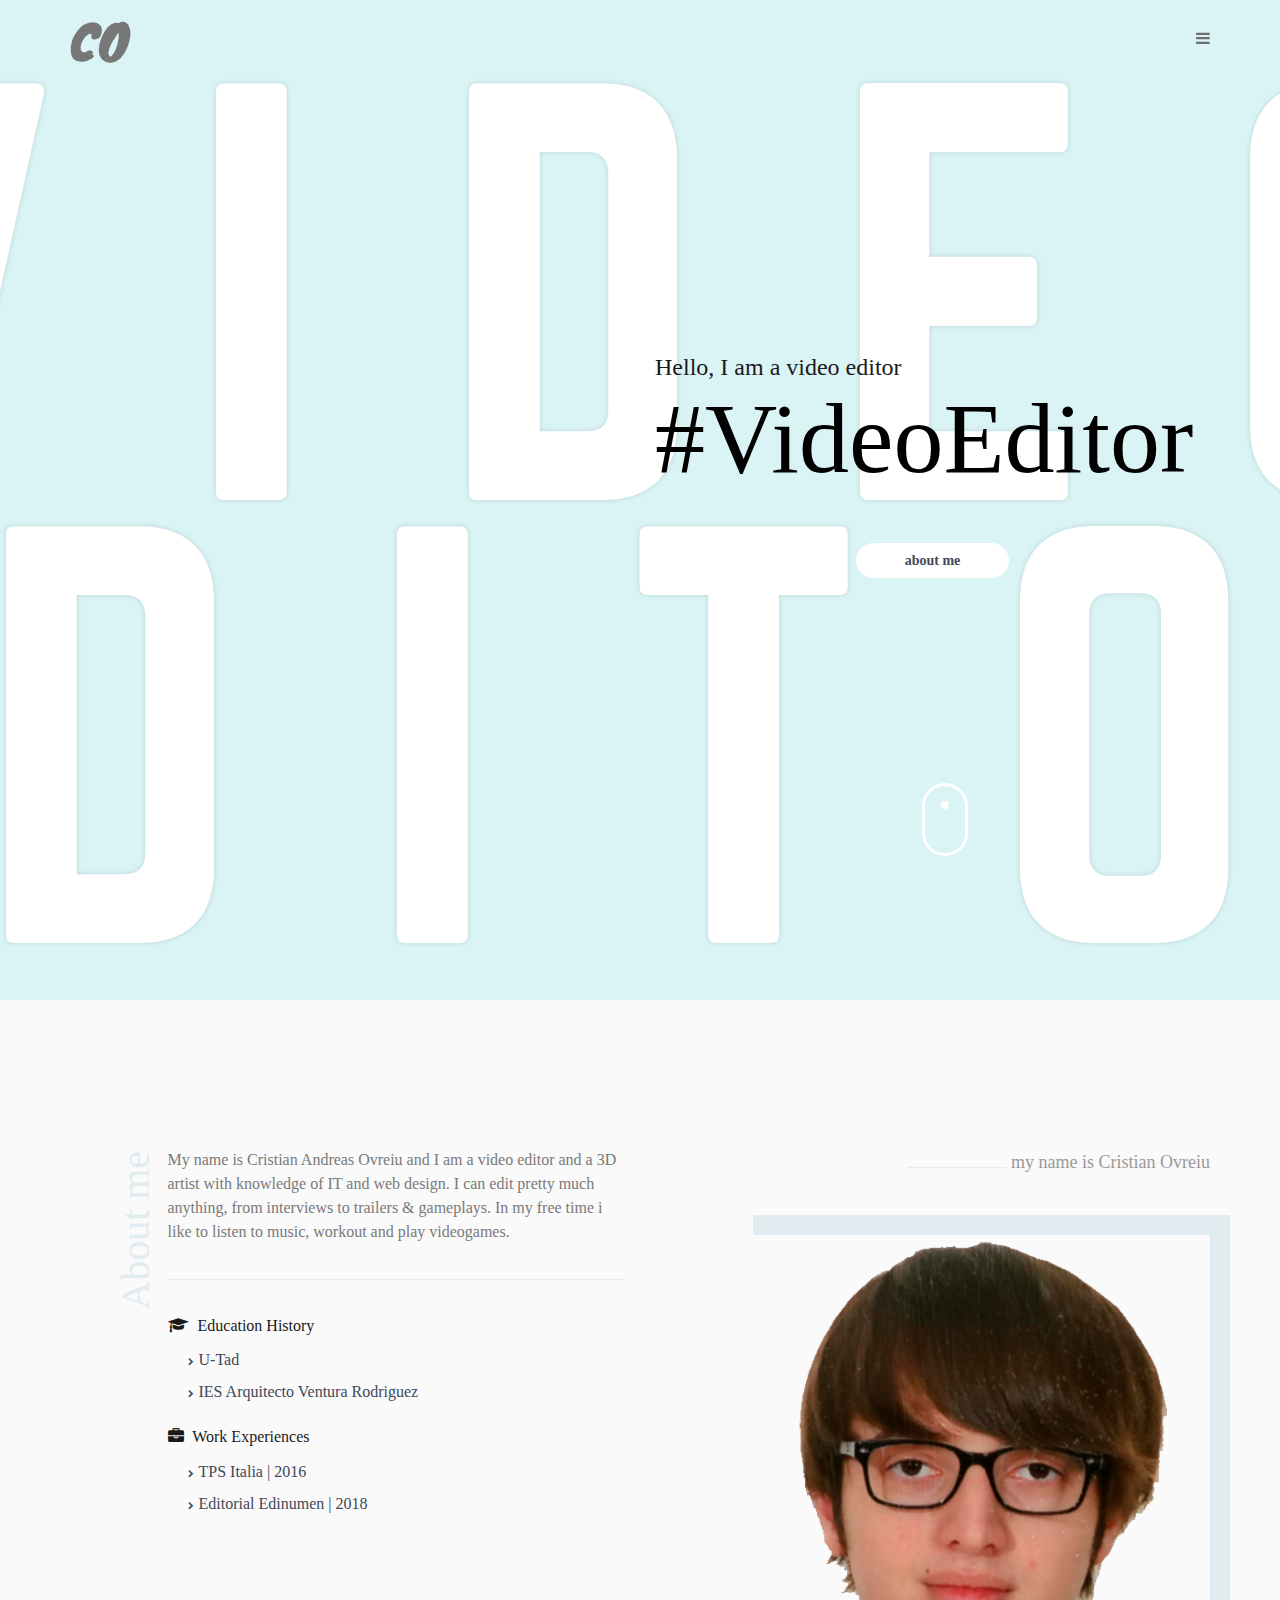
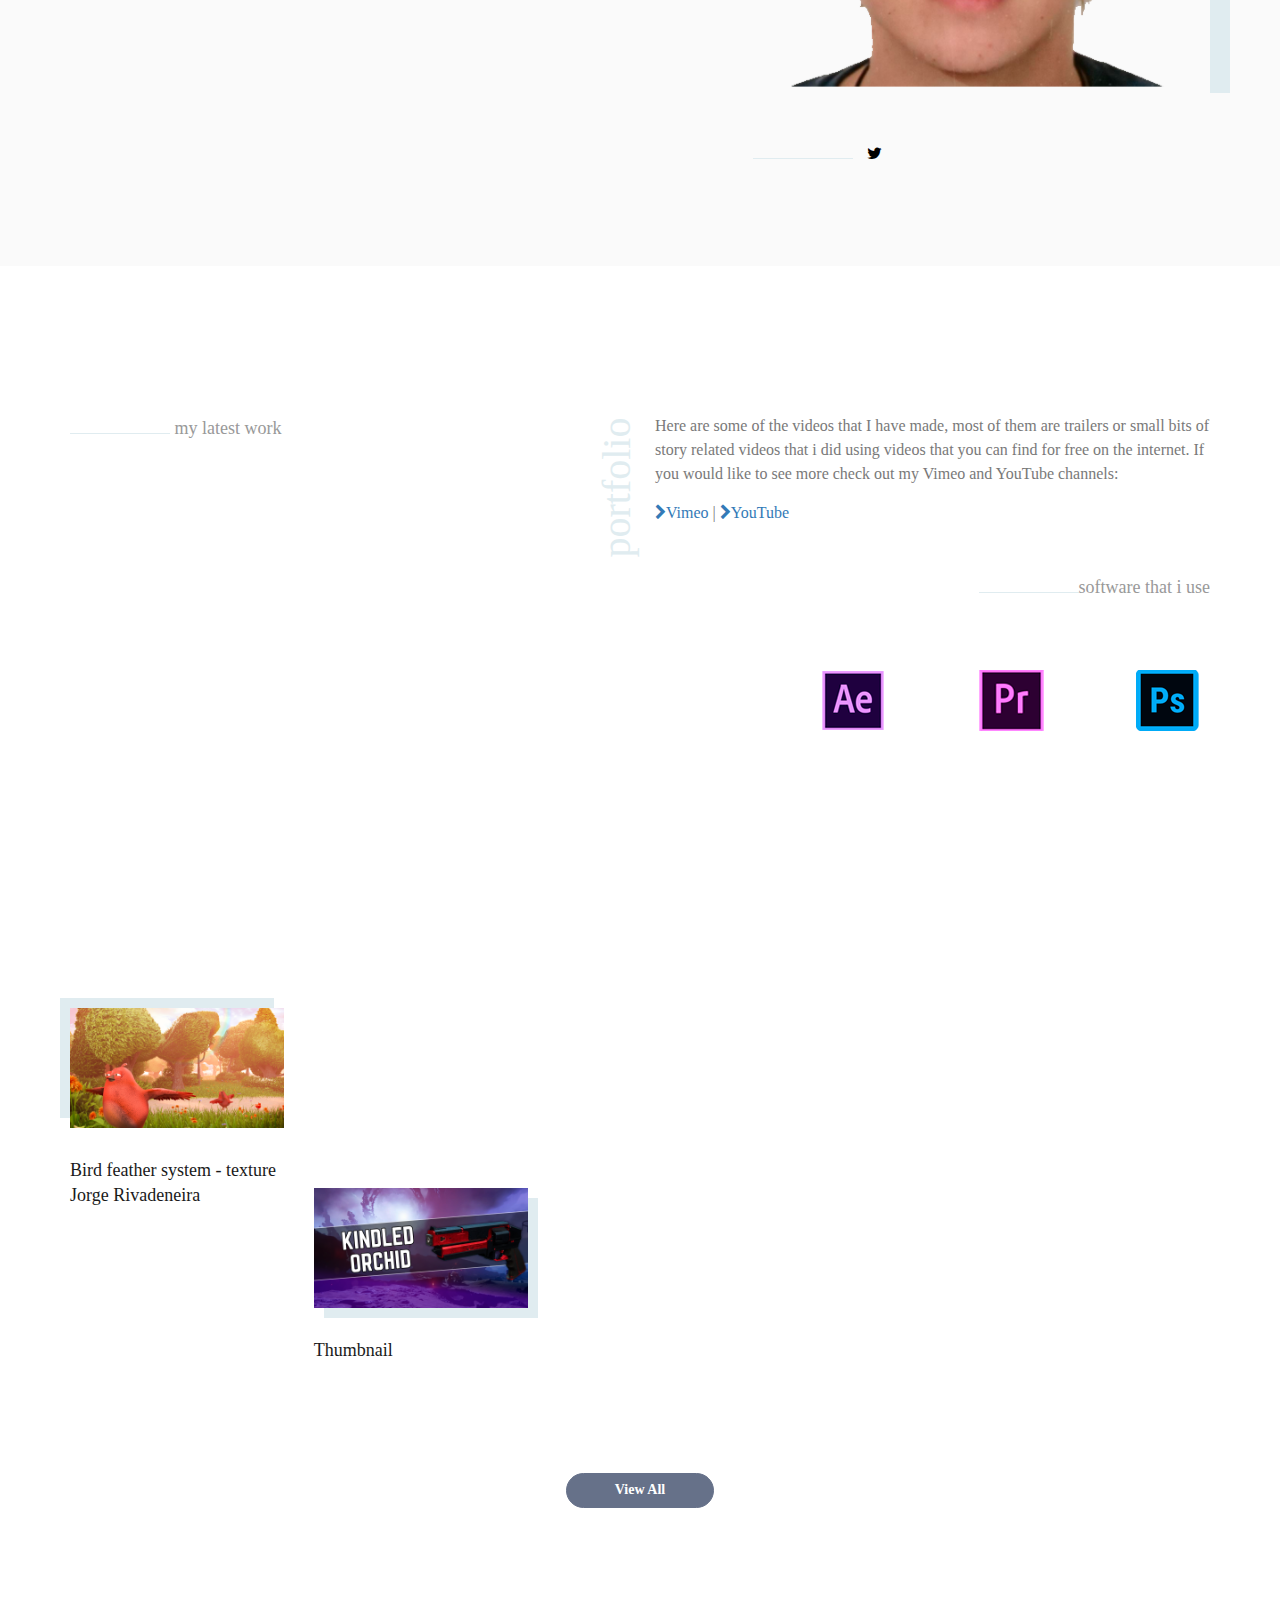
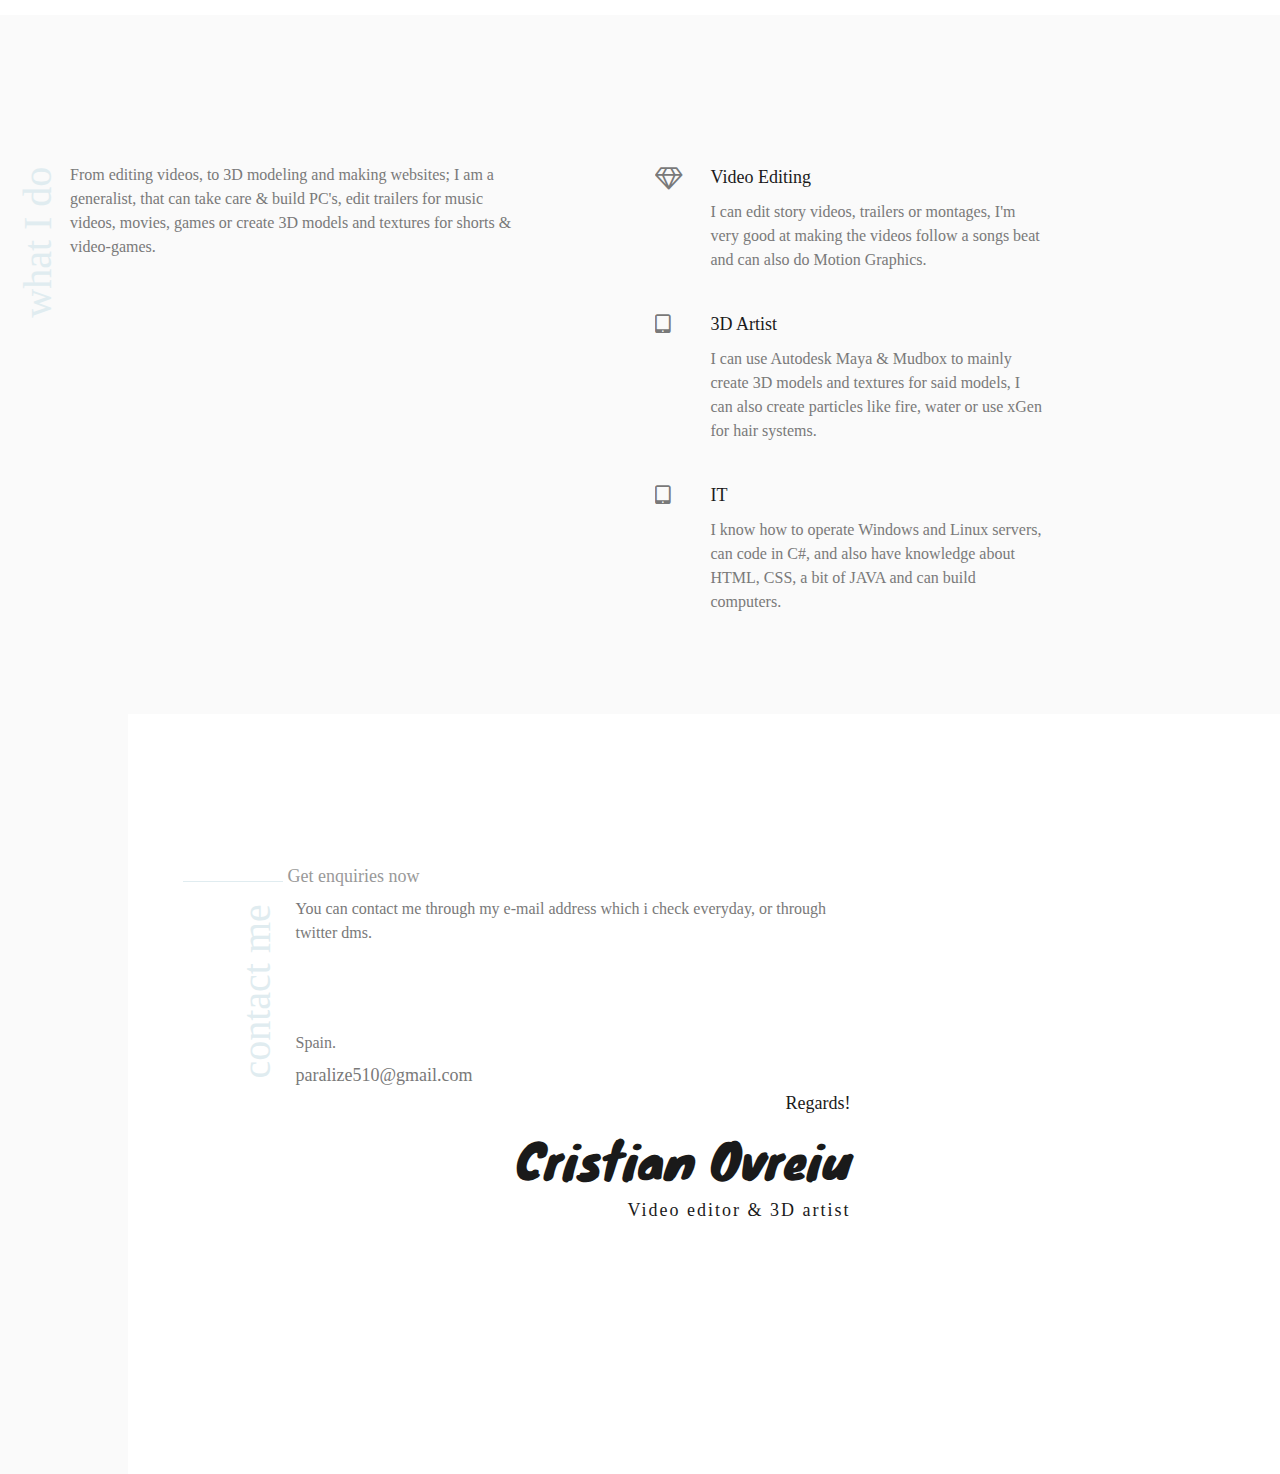
==== index.html @ 675b6b14 "Add files via upload" ====
<!doctype html>
<!--[if lt IE 7]>      <html class="no-js lt-ie9 lt-ie8 lt-ie7" lang=""> <![endif]-->
<!--[if IE 7]>         <html class="no-js lt-ie9 lt-ie8" lang=""> <![endif]-->
<!--[if IE 8]>         <html class="no-js lt-ie9" lang=""> <![endif]-->
<!--[if gt IE 8]><!--> <html class="no-js" lang="en"> <!--<![endif]-->
    <head>
        <meta charset="utf-8">
        <title>Cristian Ovreiu</title>
        <meta name="description" content="">
        <meta name="viewport" content="width=device-width, initial-scale=1">
        <link rel="icon" type="image/png" href="favicon.ico">

        <!--Google Font link-->
        <link href="https://fonts.googleapis.com/css?family=Knewave" rel="stylesheet">
        <!--font-family: 'Knewave', cursive;-->


        <link rel="stylesheet" href="assets/css/animate.css">
        <link rel="stylesheet" href="assets/css/iconfont.css">
        <link rel="stylesheet" href="assets/css/font-awesome.min.css">
        <link rel="stylesheet" href="assets/css/bootstrap.css">
        <link rel="stylesheet" href="assets/css/magnific-popup.css">
        <link rel="stylesheet" href="assets/css/bootsnav.css">

        <!-- xsslider slider css -->


        <!--<link rel="stylesheet" href="assets/css/xsslider.css">-->




        <!--For Plugins external css-->
        <!--<link rel="stylesheet" href="assets/css/plugins.css" />-->

        <!--Theme custom css -->
        <link rel="stylesheet" href="assets/css/style.css">
        <!--<link rel="stylesheet" href="assets/css/colors/maron.css">-->

        <!--Theme Responsive css-->
        <link rel="stylesheet" href="assets/css/responsive.css" />

        <script src="assets/js/vendor/modernizr-2.8.3-respond-1.4.2.min.js"></script>
    </head>

    <body data-spy="scroll" data-target=".navbar-collapse">


        <!-- Preloader -->
        <div id="loading">
            <div id="loading-center">
                <div id="loading-center-absolute">
                    <div class="object" id="object_one"></div>
                    <div class="object" id="object_two"></div>
                    <div class="object" id="object_three"></div>
                    <div class="object" id="object_four"></div>
                </div>
            </div>
        </div><!--End off Preloader -->


        <div class="culmn">
            <!--Home page style-->


            <nav class="navbar navbar-default bootsnav navbar-fixed black no-background">
                <div class="container">  

                    <div class="attr-nav">
                        <ul>
                            <li class="side-menu"><a href="#"><i class="fa fa-bars"></i></a></li>
                        </ul>
                    </div>  


                    <!-- Start Header Navigation -->
                    <div class="navbar-header">

                        <a class="navbar-brand" href="#">
                            CO
                        </a>

                    </div>
                    <!-- End Header Navigation -->
                </div>   


                <!-- Start Side Menu -->
                <div class="side">
                    <a href="#" class="close-side"><i class="fa fa-times"></i></a>
                    <div class="widget">
                        <h6 class="title">Cristian Ovreiu Portfolio</h6>
                        <ul class="link main-nav">
                            <li><a href="#home">Home</a></li>
                            <li><a href="#about">About</a></li>
                            <li><a href="#portfolio">Portfolio</a></li>
                            <li><a href="#choose">Choose</a></li>
                            <li><a href="#contact">Contact</a></li>
                        </ul>
                    </div>
                    
                </div>
                <!-- End Side Menu -->
            </nav>


            <!--Home Sections-->
            <section id="home" class="home">
                <div class="container">
                    <div class="row">
                        <div class="main_home">
                            <div class="col-sm-6">
                                <div class="home-shadow text-right">
                                    <img src="assets/images/shadow-img.png" alt="" />
                                </div>
                            </div>
                            <div class="col-sm-6">
                                <div class="home_text text-left">
                                    <h4>Hello, I am a video editor</h4>
                                    <h1 class="text-black">#VideoEditor</h1>
                                </div>

                                <div class="home_btns m-top-40 text-center">
                                    <a href="#about" class="btn btn-primary m-top-20">about me</a>
                                </div>

                                <a class="mouse-scroll" href="#about"> 
                                    <span class="mouse">
                                        <span class="mouse-movement"></span>
                                    </span>
                                    <span class="mouse-message fadeIn">scroll</span> 
                                </a>
                            </div>
                        </div>




                    </div><!--End off row-->
                </div><!--End off container -->
            </section> <!--End off Home Sections-->



            <!--About Section--> 
            <section id="about" class="about bg-light roomy-150">
                <div class="container">
                    <div class="row">
                        <div class="main_about">
                            <div class="col-md-5 col-md-offset-1">
                                <div class="about_content">
                                    <div class="head_right">
                                        <h2>About me</h2>
                                    </div>
                                    <div class="about_content_text">
                                        <p>My name is Cristian Andreas Ovreiu and I am a video editor and a 3D artist with  
                                            knowledge of IT and web design. I can edit pretty much anything, from interviews to trailers & gameplays.  
                                            In my free time i like to listen to music, workout and play videogames.</p>

                                        <div class="divider1 m-top-10"></div>

                                        <div class="about_content_item m-top-30">
                                            <h6><i class="fa fa-graduation-cap"></i> Education History</h6>
                                            <ul>
                                                <li><a href="https://www.u-tad.com/"><i class="fa fa-chevron-right"></i>U-Tad</a></li>
                                            </ul>
											<ul>
                                                <li><a href="http://www.iesarquitectoventurarodriguez.es/"><i class="fa fa-chevron-right"></i>IES Arquitecto Ventura Rodriguez</a></li>
                                            </ul>
                                        </div>
                                        <div class="about_content_item m-top-20">
                                            <h6><i class="fa fa-briefcase"></i> Work Experiences</h6>
                                            <ul>
                                                <li><a href="http://tpsitalia.it/"><i class="fa fa-chevron-right"></i>TPS Italia | 2016</a></li>
                                                <li><a href="https://edinumen.es/"><i class="fa fa-chevron-right"></i>Editorial Edinumen | 2018</a></li>
                                                
                                            </ul>
                                        </div>
                                    </div>
                                </div>
                            </div><!-- End off col-md-6 -->

                            <div class="col-md-5 col-md-offset-1 sm-m-top-50">
                                <div class="head_title text-right">
                                    <h5><span class="divider"></span> my name is Cristian Ovreiu</h5>
                                </div>
                                <div class="about_left_item m-top-50">
                                    <img src="assets/images/500.png" alt="" />
                                </div>

                                <div class="about_socail m-top-50">
                                    <ul class="list-inline">
                                        <li><span class="divider"></span></li>
                                        
                                        <li><a href="https://twitter.com/andreas13811"><i class="fa fa-twitter"></i></a></li>
                                       
                                        
                                    </ul>
                                </div>
                            </div><!-- End off col-md-6 -->

                        </div><!-- End off Main About -->

                    </div><!-- End off row -->
                </div><!-- End off container -->
            </section><!-- End off About us Section -->



            <!--Portfolio Section-->
            <section id="portfolio" class="portfolio bg-white roomy-150">
                <div class="container">
                    <div class="row">
                        <div class="main_portfolio">
                            <div class="col-md-5">
                                <div class="portfolio_item">
                                    <div class="head_title">
                                        <h5><span class="divider"></span> my latest work</h5>
                                    </div>
                                    <div class="row m-top-60">
                                        <div class="col-sm-6">
                                            <div class="portf_item_text photography">
                                                <iframe src="https://player.vimeo.com/video/366757681" width="310" height="310" frameborder="0" webkitallowfullscreen mozallowfullscreen allowfullscreen></iframe>
                                            </div>
                                        </div>
                                        <div class="col-sm-6">
                                            <div class="portf_item_text branding xs-m-top-40;">
                                                <iframe src="https://player.vimeo.com/video/350647977" width="310" height="310" frameborder="0" webkitallowfullscreen mozallowfullscreen allowfullscreen></iframe>
                                            </div>
                                        </div>
										
										<div class="col-sm-6">
                                            <div class="portf_item_text photography">
                                                <a href="assets/images/bird.png" class="popup-img"><img src="assets/images/bird.png" alt="" /></a>
                                                <h5 class="m-top-30">Bird feather system - texture Jorge Rivadeneira</h5>
                                            </div>
                                        </div>
										<div class="col-sm-6">
                                            <div class="portf_item_text branding xs-m-top-40">
                                                <a href="assets/images/clouds.png" class="popup-img"><img src="assets/images/clouds.png" alt="" /></a>
                                                <h5 class="m-top-30">Thumbnail</h5>
                                            </div>
                                        </div>
									
                                    </div> 
                                </div>
                            </div><!-- End off col-md-6  -->

                            <div class="col-md-6 col-md-offset-1 sm-m-top-50">
                                <div class="portfolio_content">
                                    <div class="head_right">
                                        <h2>portfolio</h2>
                                    </div>

                                    <div class="portfolio_content_text">
                                        <p>Here are some of the videos that I have made, most of them are trailers or small bits of story related
                                            videos that i did using videos that you can find for free on the internet. 
                                            If you would like to see more check out my Vimeo and YouTube channels:</p>
                                        <p><a href="https://vimeo.com/user84064196"><i class="fa fa-chevron-right"></i>Vimeo</a> | <a href="https://www.youtube.com/user/Kaspdeath"><i class="fa fa-chevron-right"></i>YouTube</a></p>
                                    </div>
                                </div>

                                <div class="may_client m-top-50">
                                    <div class="head_title text-right">
                                        <h5><span class="divider"></span>software that i use</h5>
                                    </div>
                                    <div class="client_brand m-top-60 text-right">
                                        <ul class="list-inline">
                                            <li><img src="assets/images/clogo1.png" alt="" /></li>
                                            <li><img src="assets/images/clogo2.png" alt="" /></li>
                                            <li><img src="assets/images/clogo3.png" alt="" /></li>
                                        </ul>
                                    </div>
                                </div>
                            </div><!-- End off col-md-6  -->

                            <div class="portfolio_btn text-center fix m-top-100 ">
                                <a href="https://vimeo.com/user84064196" class="btn btn-primary" >View All</a>
                            </div>
                        </div>
                    </div><!-- End off row -->
                </div><!-- End off container -->
            </section><!-- End off portfolio Section -->



            <!--Choose Section-->
            <section id="choose" class="choose bg-light roomy-150">
                <div class="container">
                    <div class="row">
                        <div class="main_choose">
                            <div class="col-md-5">
                                <div class="choose_item">
                                    <div class="head_right">
                                        <h2>what I do</h2>
                                    </div>
                                    <div class="choose_item_text">
                                        <p>From editing videos, to 3D modeling and making websites; I am a generalist, that can take care & build PC's,  
                                             edit trailers for music videos, movies, games or create 3D models and textures for shorts & video-games. 
                                            </p>
                                        <p></p>
                                    </div>
                                    
                                </div>
                            </div> <!-- End off col-md-6 -->

                            <div class="col-md-6 col-md-offset-1 sm-m-top-50">
                                <div class="choose_list fix">
                                    <div class="choose_list_item fix">
                                        <div class="choose_icon">
                                            <i class="fa fa-diamond"></i>
                                        </div>
                                        <div class="list_item_text">
                                            <h5>Video Editing</h5>
                                            <p>I can edit story videos, trailers or montages, 
                                                I'm very good at making the videos follow a songs beat and can also do Motion Graphics. </p>
                                        </div>
                                    </div>
                                    <div class="choose_list_item fix m-top-40">
                                        <div class="choose_icon">
                                            <i class="fa fa-tablet"></i>
                                        </div>
                                        <div class="list_item_text">
                                            <h5>3D Artist</h5>
                                            <p>I can use Autodesk Maya & Mudbox to mainly create 3D models and textures for said models, 
                                                I can also create particles like fire, water or use xGen for hair systems. </p>
                                        </div>
                                    </div>
                                    <div class="choose_list_item fix m-top-40">
                                        <div class="choose_icon">
                                            <i class="fa fa-tablet"></i>
                                        </div>
                                        <div class="list_item_text">
                                            <h5>IT</h5>
                                            <p>I know how to operate Windows and Linux servers, can code in C#, 
                                                 and also have knowledge about HTML, CSS, a bit of JAVA and can build computers.</p>
                                        </div>
                                    </div>
                                    
                                </div>
                            </div>
                        </div>
                    </div> <!-- End off row -->
                </div> <!-- End off container -->
            </section> <!-- End off Choose Section-->



            <!--Contact Section-->
            <section id="contact" class="contact bg-white roomy-160">
                <div class="container">
                    <div class="row">
                        <div class="main_contact">
                            <div class="head_title">
                                <h5><span class="divider"></span> Get enquiries now</h5>
                            </div>
                           
                            <div class="col-md-6 col-md-offset-1 sm-m-top-50">
                                <div class="contact_content">
                                    <div class="head_right">
                                        <h2>contact me</h2>
                                    </div>

                                    <div class="contact_content_text">
                                        <p>You can contact me through my e-mail address which i check everyday,
                                            or through twitter dms.</p>

                                        <ul class="m-top-50">
                                            <li><br />
                                                Spain.</li>
                                            <li class="phone"></li>
                                            <li class="info">paralize510@gmail.com</li>
                                        </ul>

                                        <div class="author_text text-right">
                                            <h5>Regards!</h5>
                                            <h1>Cristian Ovreiu</h1>
                                            <h6>Video editor & 3D artist</h6>
                                        </div>
                                        <div class="copyright text-right m-top-80">
                                            <p class="wow fadeInRight">Made by <a href="">Cristian Ovreiu</a>2019. All Rights Reserved</p>
                                        </div>
                                    </div>
                                </div>
                            </div>
                        </div>
                    </div>
                </div>
            </section>





        </div>

        <!-- JS includes -->

        <script src="assets/js/vendor/jquery-1.11.2.min.js"></script>
        <script src="assets/js/vendor/bootstrap.min.js"></script>

        <script src="assets/js/jquery.magnific-popup.js"></script>
        <script src="assets/js/jquery.easing.1.3.js"></script>
        <script src="assets/js/bootsnav.js"></script>



        <script src="assets/js/plugins.js"></script>
        <script src="assets/js/main.js"></script>

    </body>
</html>
---- assets/css/iconfont.css ----
/*********************************************************************

*  Icon pack: bootstrapThemesCo-icon
*  This Icon pack created by: http://bootstrapthemes.co
*
*  Please keep this disclaimer with my code if you use it. Thanks. :-)
*  Got feedback or questions, ask here:
*  https://github.com/bootstrapthemesco/bootstrapthemes.co/issues

*********************************************************************/

@font-face {
    font-family: 'bootstrapThemesCo-icon';
    src:    url('../fonts/bootstrapThemesCo-icon.eot?dcpptv');
    src:    url('../fonts/bootstrapThemesCo-icon.eot?dcpptv#iefix') format('embedded-opentype'),
        url('../fonts/bootstrapThemesCo-icon.ttf?dcpptv') format('truetype'),
        url('../fonts/bootstrapThemesCo-icon.woff?dcpptv') format('woff'),
        url('../fonts/bootstrapThemesCo-icon.svg?dcpptv#bootstrapThemesCo-icon') format('svg');
    font-weight: normal;
    font-style: normal;
}

.icon {
    /* use !important to prevent issues with browser extensions that change fonts */
    font-family: 'bootstrapThemesCo-icon' !important;
    speak: none;
    font-style: normal;
    font-weight: normal;
    font-variant: normal;
    text-transform: none;
    line-height: 1;

    /* Better Font Rendering =========== */
    -webkit-font-smoothing: antialiased;
    -moz-osx-font-smoothing: grayscale;
}

.icon-agenda:before {
    content: "\eaca";
}
.icon-art:before {
    content: "\eacb";
}
.icon-picture2:before {
    content: "\e827";
}
.icon-bag:before {
    content: "\eacc";
}
.icon-eccommerce:before {
    content: "\eacf";
}
.icon-clock3:before {
    content: "\ead0";
}
.icon-clothes:before {
    content: "\ead1";
}
.icon-commerce-1:before {
    content: "\ead2";
}
.icon-commerce2:before {
    content: "\ead3";
}
.icon-computer2:before {
    content: "\ead4";
}
.icon-crown:before {
    content: "\ead5";
}
.icon-cup:before {
    content: "\ead6";
}
.icon-resturent:before {
    content: "\ead7";
}
.icon-birthday:before {
    content: "\ead8";
}
.icon-drinks:before {
    content: "\ead9";
}
.icon-drinks1:before {
    content: "\eada";
}
.icon-cup1:before {
    content: "\eadb";
}
.icon-pizza1:before {
    content: "\eadc";
}
.icon-bear1:before {
    content: "\eadd";
}
.icon-burger:before {
    content: "\eade";
}
.icon-food-9:before {
    content: "\eadf";
}
.icon-food-10:before {
    content: "\eae0";
}
.icon-food-11:before {
    content: "\eae1";
}
.icon-food-12:before {
    content: "\eae2";
}
.icon-food:before {
    content: "\eae3";
}
.icon-home2:before {
    content: "\eae4";
}
.icon-justice:before {
    content: "\eae5";
}
.icon-light-1:before {
    content: "\eae6";
}
.icon-light:before {
    content: "\eae7";
}
.icon-medical-12:before {
    content: "\eae8";
}
.icon-medical-22:before {
    content: "\eae9";
}
.icon-medical2:before {
    content: "\eaea";
}
.icon-money2:before {
    content: "\eaeb";
}
.icon-mountain:before {
    content: "\eaec";
}
.icon-multimedia-12:before {
    content: "\eaed";
}
.icon-multimedia2:before {
    content: "\eaee";
}
.icon-music-1:before {
    content: "\eaef";
}
.icon-music-2:before {
    content: "\eaf0";
}
.icon-music:before {
    content: "\eaf1";
}
.icon-party-1:before {
    content: "\eaf2";
}
.icon-party:before {
    content: "\eaf3";
}
.icon-people-14:before {
    content: "\eaf4";
}
.icon-people-22:before {
    content: "\eaf5";
}
.icon-people-32:before {
    content: "\eaf6";
}
.icon-people-42:before {
    content: "\eaf7";
}
.icon-people:before {
    content: "\eaf8";
}
.icon-planet:before {
    content: "\eaf9";
}
.icon-present:before {
    content: "\eafa";
}
.icon-restaurant-1:before {
    content: "\eafb";
}
.icon-restaurant2:before {
    content: "\eafc";
}
.icon-science-1:before {
    content: "\eafd";
}
.icon-science:before {
    content: "\eafe";
}
.icon-shapes:before {
    content: "\eaff";
}
.icon-size:before {
    content: "\eb00";
}
.icon-technology-12:before {
    content: "\eb02";
}
.icon-technology-22:before {
    content: "\eb03";
}
.icon-technology:before {
    content: "\eb04";
}
.icon-tool-12:before {
    content: "\eb05";
}
.icon-tool-22:before {
    content: "\eb06";
}
.icon-tool-32:before {
    content: "\eb07";
}
.icon-tool:before {
    content: "\eb08";
}
.icon-typography:before {
    content: "\eb09";
}
.icon-vintage-1:before {
    content: "\eb0a";
}
.icon-vintage-2:before {
    content: "\eb0b";
}
.icon-vintage2:before {
    content: "\eb0c";
}
.icon-wrench:before {
    content: "\eb0d";
}
.icon-bank31:before {
    content: "\e902";
}
.icon-bank45:before {
    content: "\e903";
}
.icon-bank53:before {
    content: "\e904";
}
.icon-bank110:before {
    content: "\e905";
}
.icon-bank111:before {
    content: "\e906";
}
.icon-cards3:before {
    content: "\e907";
}
.icon-bank48:before {
    content: "\e908";
}
.icon-money-6:before {
    content: "\e909";
}
.icon-id19:before {
    content: "\e90a";
}
.icon-cellphone:before {
    content: "\e90b";
}
.icon-money-7:before {
    content: "\e90c";
}
.icon-id-card42:before {
    content: "\e90d";
}
.icon-business-20:before {
    content: "\e90e";
}
.icon-business-17:before {
    content: "\e90f";
}
.icon-money385:before {
    content: "\e910";
}
.icon-debit-card15:before {
    content: "\e911";
}
.icon-credit-card31:before {
    content: "\e912";
}
.icon-business-18:before {
    content: "\e913";
}
.icon-payment-method9:before {
    content: "\e914";
}
.icon-money383:before {
    content: "\e9a3";
}
.icon-cash3:before {
    content: "\e915";
}
.icon-currency43:before {
    content: "\e916";
}
.icon-money-14:before {
    content: "\e917";
}
.icon-money-1:before {
    content: "\e91a";
}
.icon-money389:before {
    content: "\e9a5";
}
.icon-currency31:before {
    content: "\e967";
}
.icon-currency33:before {
    content: "\e968";
}
.icon-dollar-symbol10:before {
    content: "\e972";
}
.icon-business-210:before {
    content: "\eace";
}
.icon-dollar-symbol17:before {
    content: "\e973";
}
.icon-archives:before {
    content: "\e91b";
}
.icon-light-bulb53:before {
    content: "\e991";
}
.icon-money:before {
    content: "\ea64";
}
.icon-paper:before {
    content: "\e91c";
}
.icon-id-card9:before {
    content: "\e91d";
}
.icon-business-5:before {
    content: "\e91e";
}
.icon-business-22:before {
    content: "\e91f";
}
.icon-license:before {
    content: "\e822";
}
.icon-beach:before {
    content: "\e920";
}
.icon-baggage29:before {
    content: "\e921";
}
.icon-bag73:before {
    content: "\e922";
}
.icon-bank24:before {
    content: "\e923";
}
.icon-bank106:before {
    content: "\e925";
}
.icon-business-110:before {
    content: "\eacd";
}
.icon-graphs4:before {
    content: "\e926";
}
.icon-graphic78:before {
    content: "\e929";
}
.icon-line-graphic9:before {
    content: "\e92a";
}
.icon-business-30:before {
    content: "\e92b";
}
.icon-graphic:before {
    content: "\e92c";
}
.icon-business-9:before {
    content: "\e92e";
}
.icon-business-26:before {
    content: "\e931";
}
.icon-stats47:before {
    content: "\e933";
}
.icon-stats42:before {
    content: "\e934";
}
.icon-data56:before {
    content: "\e935";
}
.icon-line-graphic8:before {
    content: "\e936";
}
.icon-business72:before {
    content: "\e937";
}
.icon-monitor:before {
    content: "\e938";
}
.icon-arrow-1:before {
    content: "\e939";
}
.icon-computer:before {
    content: "\e93a";
}
.icon-business-8:before {
    content: "\e93b";
}
.icon-basket36:before {
    content: "\e93f";
}
.icon-bill10:before {
    content: "\e940";
}
.icon-bill13:before {
    content: "\e941";
}
.icon-briefcase30:before {
    content: "\e942";
}
.icon-building112:before {
    content: "\e94a";
}
.icon-building134:before {
    content: "\e94b";
}
.icon-building143:before {
    content: "\e94c";
}
.icon-business15:before {
    content: "\e94d";
}
.icon-business70:before {
    content: "\e94e";
}
.icon-businessman30:before {
    content: "\e94f";
}
.icon-businessman285:before {
    content: "\e950";
}
.icon-butchery:before {
    content: "\e951";
}
.icon-case3:before {
    content: "\e952";
}
.icon-chart6:before {
    content: "\e953";
}
.icon-circular-arrows9:before {
    content: "\e954";
}
.icon-city39:before {
    content: "\e955";
}
.icon-closed3:before {
    content: "\e956";
}
.icon-cloud-storage9:before {
    content: "\e957";
}
.icon-coffee-cup5:before {
    content: "\e958";
}
.icon-cogwheel50:before {
    content: "\e959";
}
.icon-cogwheels16:before {
    content: "\e95a";
}
.icon-coin:before {
    content: "\e95b";
}
.icon-computer-screen50:before {
    content: "\e95c";
}
.icon-computer-screen19:before {
    content: "\e95d";
}
.icon-computer-screen20:before {
    content: "\e95e";
}
.icon-computer-screen22:before {
    content: "\e95f";
}
.icon-credit-card28:before {
    content: "\e960";
}
.icon-computer-screen21:before {
    content: "\e962";
}
.icon-computer-screen49:before {
    content: "\e965";
}
.icon-computering:before {
    content: "\e966";
}
.icon-curriculum4:before {
    content: "\e969";
}
.icon-customer-service8:before {
    content: "\e96a";
}
.icon-cute:before {
    content: "\e96b";
}
.icon-data63:before {
    content: "\e96c";
}
.icon-delivery48:before {
    content: "\e96d";
}
.icon-dessert45:before {
    content: "\e96e";
}
.icon-diamond6:before {
    content: "\e96f";
}
.icon-document286:before {
    content: "\e970";
}
.icon-file273:before {
    content: "\e977";
}
.icon-file294:before {
    content: "\e978";
}
.icon-file322:before {
    content: "\e979";
}
.icon-folder61:before {
    content: "\e97a";
}
.icon-game91:before {
    content: "\e97b";
}
.icon-garbage43:before {
    content: "\e97c";
}
.icon-golden4:before {
    content: "\e97d";
}
.icon-graph36:before {
    content: "\e97e";
}
.icon-graphic75:before {
    content: "\e97f";
}
.icon-group47:before {
    content: "\e980";
}
.icon-handshake5:before {
    content: "\e981";
}
.icon-handshake7:before {
    content: "\e982";
}
.icon-heart388:before {
    content: "\e983";
}
.icon-heart389:before {
    content: "\e984";
}
.icon-heater1:before {
    content: "\e985";
}
.icon-human57:before {
    content: "\e988";
}
.icon-industrial8:before {
    content: "\e989";
}
.icon-industrial20:before {
    content: "\e98a";
}
.icon-industry7:before {
    content: "\e98b";
}
.icon-insect31:before {
    content: "\e98c";
}
.icon-lamp43:before {
    content: "\e98d";
}
.icon-letter124:before {
    content: "\e98e";
}
.icon-money514:before {
    content: "\e9aa";
}
.icon-letters24:before {
    content: "\e98f";
}
.icon-envelope126:before {
    content: "\e975";
}
.icon-check-1:before {
    content: "\ea13";
}
.icon-mail113:before {
    content: "\e998";
}
.icon-levels5:before {
    content: "\e990";
}
.icon-lock133:before {
    content: "\e992";
}
.icon-logistics16:before {
    content: "\e993";
}
.icon-logistics51:before {
    content: "\e994";
}
.icon-loudspeaker30:before {
    content: "\e995";
}
.icon-magnifying-glass66:before {
    content: "\e996";
}
.icon-magnifying-glass86:before {
    content: "\e997";
}
.icon-man78:before {
    content: "\e999";
}
.icon-man523:before {
    content: "\e99a";
}
.icon-managers:before {
    content: "\e99b";
}
.icon-map12:before {
    content: "\e99c";
}
.icon-market13:before {
    content: "\e99d";
}
.icon-men24:before {
    content: "\e99f";
}
.icon-men56:before {
    content: "\e9a0";
}
.icon-milk6:before {
    content: "\e9a1";
}
.icon-money210:before {
    content: "\e9a2";
}
.icon-money409:before {
    content: "\e9a6";
}
.icon-money441:before {
    content: "\e9a8";
}
.icon-money502:before {
    content: "\e9a9";
}
.icon-money386:before {
    content: "\e9a4";
}
.icon-money570:before {
    content: "\e9ab";
}
.icon-multimedia-option25:before {
    content: "\e9ac";
}
.icon-news20:before {
    content: "\e9ad";
}
.icon-notepad23:before {
    content: "\e9ae";
}
.icon-package28:before {
    content: "\e9af";
}
.icon-paperclip1:before {
    content: "\e9b0";
}
.icon-payment-method8:before {
    content: "\e9b1";
}
.icon-pencil157:before {
    content: "\e9b2";
}
.icon-percentage3:before {
    content: "\e9b3";
}
.icon-person256:before {
    content: "\e9b4";
}
.icon-phone34:before {
    content: "\e9b5";
}
.icon-pin139:before {
    content: "\e9b6";
}
.icon-printed3:before {
    content: "\e9b7";
}
.icon-profession10:before {
    content: "\e9b9";
}
.icon-professional4:before {
    content: "\e9ba";
}
.icon-professional5:before {
    content: "\e9bb";
}
.icon-real-estate2:before {
    content: "\e9bc";
}
.icon-save13:before {
    content: "\e9bd";
}
.icon-scarecrow2:before {
    content: "\e9be";
}
.icon-settings18:before {
    content: "\e9bf";
}
.icon-supermarket39:before {
    content: "\e9cf";
}
.icon-supermarket41:before {
    content: "\e9d0";
}
.icon-shopper22:before {
    content: "\e9c2";
}
.icon-shopping-basket8:before {
    content: "\e9c3";
}
.icon-shopping-1:before {
    content: "\ea85";
}
.icon-shopping1:before {
    content: "\e9c4";
}
.icon-shopping2:before {
    content: "\e9c5";
}
.icon-smartphone260:before {
    content: "\e9c6";
}
.icon-spam:before {
    content: "\e9c7";
}
.icon-speech-bubble68:before {
    content: "\e9c8";
}
.icon-speech-bubble142:before {
    content: "\e9c9";
}
.icon-stats56:before {
    content: "\e9cb";
}
.icon-stick-man200:before {
    content: "\e9cc";
}
.icon-shop:before {
    content: "\e9c0";
}
.icon-store19:before {
    content: "\e9cd";
}
.icon-house85:before {
    content: "\e987";
}
.icon-business-10:before {
    content: "\ea02";
}
.icon-suitcase89:before {
    content: "\e9ce";
}
.icon-money421:before {
    content: "\e9a7";
}
.icon-tag20:before {
    content: "\e9d2";
}
.icon-targeting11:before {
    content: "\e9d3";
}
.icon-worker51:before {
    content: "\e9ea";
}
.icon-telemarketer6:before {
    content: "\e9d4";
}
.icon-telemarketer32:before {
    content: "\e9d5";
}
.icon-telephone197:before {
    content: "\e9d6";
}
.icon-telephone208:before {
    content: "\e9d7";
}
.icon-printer13:before {
    content: "\e9b8";
}
.icon-tool294:before {
    content: "\e9d8";
}
.icon-tool724:before {
    content: "\e9d9";
}
.icon-tool800:before {
    content: "\e9da";
}
.icon-tool1074:before {
    content: "\e9db";
}
.icon-transport224:before {
    content: "\e9dc";
}
.icon-transport796:before {
    content: "\e9dd";
}
.icon-transport1088:before {
    content: "\e9de";
}
.icon-transport1089:before {
    content: "\e9df";
}
.icon-triangle25:before {
    content: "\e9e0";
}
.icon-user216:before {
    content: "\e9e1";
}
.icon-vacations2:before {
    content: "\e9e2";
}
.icon-white79:before {
    content: "\e9e4";
}
.icon-winner64:before {
    content: "\e9e5";
}
.icon-woman243:before {
    content: "\e9e6";
}
.icon-worker:before {
    content: "\e9e7";
}
.icon-worker43:before {
    content: "\e9e8";
}
.icon-worker44:before {
    content: "\e9e9";
}
.icon-working15:before {
    content: "\e9eb";
}
.icon-world80:before {
    content: "\e9ec";
}
.icon-arrows-1:before {
    content: "\e9ed";
}
.icon-arrows-2:before {
    content: "\e9ee";
}
.icon-arrows-3:before {
    content: "\e9ef";
}
.icon-arrows:before {
    content: "\e9f0";
}
.icon-avatar:before {
    content: "\e9f1";
}
.icon-ball:before {
    content: "\e9f2";
}
.icon-box:before {
    content: "\e9f3";
}
.icon-boxes:before {
    content: "\e9f4";
}
.icon-building:before {
    content: "\e9f5";
}
.icon-buildings-1:before {
    content: "\e9f6";
}
.icon-buildings-2:before {
    content: "\e9f7";
}
.icon-buildings-3:before {
    content: "\e9f8";
}
.icon-buildings-4:before {
    content: "\e9f9";
}
.icon-buildings-5:before {
    content: "\e9fa";
}
.icon-buildings:before {
    content: "\e9fb";
}
.icon-business-1:before {
    content: "\e9fc";
}
.icon-business-2:before {
    content: "\e9fd";
}
.icon-business-3:before {
    content: "\e9fe";
}
.icon-business-4:before {
    content: "\e9ff";
}
.icon-business-6:before {
    content: "\ea00";
}
.icon-business-7:before {
    content: "\ea01";
}
.icon-business-11:before {
    content: "\ea03";
}
.icon-business-12:before {
    content: "\ea04";
}
.icon-business-13:before {
    content: "\ea05";
}
.icon-business-14:before {
    content: "\ea06";
}
.icon-business-15:before {
    content: "\ea07";
}
.icon-business-19:before {
    content: "\ea08";
}
.icon-business-21:before {
    content: "\ea09";
}
.icon-business-24:before {
    content: "\ea0b";
}
.icon-business-25:before {
    content: "\ea0c";
}
.icon-business-27:before {
    content: "\ea0d";
}
.icon-business-29:before {
    content: "\ea0f";
}
.icon-business-32:before {
    content: "\ea10";
}
.icon-business-33:before {
    content: "\ea11";
}
.icon-business:before {
    content: "\ea12";
}
.icon-check:before {
    content: "\ea14";
}
.icon-circle-4:before {
    content: "\ea15";
}
.icon-circle:before {
    content: "\ea16";
}
.icon-city:before {
    content: "\ea17";
}
.icon-clock-1:before {
    content: "\ea18";
}
.icon-clock:before {
    content: "\ea19";
}
.icon-coins-1:before {
    content: "\ea1a";
}
.icon-coins-2:before {
    content: "\ea1b";
}
.icon-coins-3:before {
    content: "\ea1c";
}
.icon-coins:before {
    content: "\ea1d";
}
.icon-commerce:before {
    content: "\ea1e";
}
.icon-computer-1:before {
    content: "\ea1f";
}
.icon-computer-2:before {
    content: "\ea20";
}
.icon-computer-3:before {
    content: "\ea21";
}
.icon-computer-4:before {
    content: "\ea22";
}
.icon-computer-5:before {
    content: "\ea23";
}
.icon-computer-6:before {
    content: "\ea24";
}
.icon-computer-7:before {
    content: "\ea25";
}
.icon-computer-8:before {
    content: "\ea26";
}
.icon-connection-1:before {
    content: "\ea27";
}
.icon-connection:before {
    content: "\ea29";
}
.icon-construction-1:before {
    content: "\ea2a";
}
.icon-construction-2:before {
    content: "\ea2b";
}
.icon-construction-3:before {
    content: "\ea2c";
}
.icon-construction-4:before {
    content: "\ea2d";
}
.icon-construction-5:before {
    content: "\ea2e";
}
.icon-construction-6:before {
    content: "\ea2f";
}
.icon-construction-7:before {
    content: "\ea30";
}
.icon-construction-8:before {
    content: "\ea31";
}
.icon-construction-9:before {
    content: "\ea32";
}
.icon-construction-10:before {
    content: "\ea33";
}
.icon-construction-11:before {
    content: "\ea34";
}
.icon-construction2:before {
    content: "\ea35";
}
.icon-cut-1:before {
    content: "\ea36";
}
.icon-cut:before {
    content: "\ea37";
}
.icon-database:before {
    content: "\ea38";
}
.icon-farm:before {
    content: "\ea39";
}
.icon-folder:before {
    content: "\ea3a";
}
.icon-game-1:before {
    content: "\ea3b";
}
.icon-game-2:before {
    content: "\ea3c";
}
.icon-game:before {
    content: "\ea3d";
}
.icon-gear:before {
    content: "\ea3e";
}
.icon-gym:before {
    content: "\ea3f";
}
.icon-health:before {
    content: "\ea40";
}
.icon-home-1:before {
    content: "\ea41";
}
.icon-home-2:before {
    content: "\ea42";
}
.icon-home:before {
    content: "\ea43";
}
.icon-interface-1:before {
    content: "\ea44";
}
.icon-interface-2:before {
    content: "\ea45";
}
.icon-interface-3:before {
    content: "\ea46";
}
.icon-interface-4:before {
    content: "\ea47";
}
.icon-interface:before {
    content: "\ea48";
}
.icon-internet:before {
    content: "\ea49";
}
.icon-man-1:before {
    content: "\ea4b";
}
.icon-man-2:before {
    content: "\ea4c";
}
.icon-man-3:before {
    content: "\ea4d";
}
.icon-man:before {
    content: "\ea4e";
}
.icon-market:before {
    content: "\ea4f";
}
.icon-medical-1:before {
    content: "\ea50";
}
.icon-medical-2:before {
    content: "\ea51";
}
.icon-medical-3:before {
    content: "\ea52";
}
.icon-medical-4:before {
    content: "\ea53";
}
.icon-medical-5:before {
    content: "\ea54";
}
.icon-medical-6:before {
    content: "\ea55";
}
.icon-medical-7:before {
    content: "\ea56";
}
.icon-medical-8:before {
    content: "\ea57";
}
.icon-medical-9:before {
    content: "\ea58";
}
.icon-medical:before {
    content: "\ea59";
}
.icon-money-2:before {
    content: "\ea5a";
}
.icon-money-3:before {
    content: "\ea5b";
}
.icon-money-4:before {
    content: "\ea5c";
}
.icon-money-5:before {
    content: "\ea5d";
}
.icon-money-8:before {
    content: "\ea5e";
}
.icon-money-9:before {
    content: "\ea5f";
}
.icon-money-10:before {
    content: "\ea60";
}
.icon-money-11:before {
    content: "\ea61";
}
.icon-money-12:before {
    content: "\ea62";
}
.icon-money-13:before {
    content: "\ea63";
}
.icon-monitor-1:before {
    content: "\ea65";
}
.icon-multimedia-1:before {
    content: "\ea66";
}
.icon-multimedia:before {
    content: "\ea67";
}
.icon-nature-1:before {
    content: "\ea68";
}
.icon-nature-2:before {
    content: "\ea69";
}
.icon-nature-3:before {
    content: "\ea6a";
}
.icon-nature:before {
    content: "\ea6b";
}
.icon-net:before {
    content: "\ea6c";
}
.icon-night:before {
    content: "\ea6d";
}
.icon-notebook:before {
    content: "\ea6e";
}
.icon-people-1:before {
    content: "\ea6f";
}
.icon-people-2:before {
    content: "\ea70";
}
.icon-people-3:before {
    content: "\ea71";
}
.icon-people-4:before {
    content: "\ea72";
}
.icon-people-5:before {
    content: "\ea73";
}
.icon-people-6:before {
    content: "\ea74";
}
.icon-people-7:before {
    content: "\ea75";
}
.icon-people-8:before {
    content: "\ea76";
}
.icon-people-9:before {
    content: "\ea77";
}
.icon-people-10:before {
    content: "\ea78";
}
.icon-people-11:before {
    content: "\ea79";
}
.icon-people-12:before {
    content: "\ea7a";
}
.icon-people-13:before {
    content: "\ea7b";
}
.icon-phone:before {
    content: "\ea7c";
}
.icon-player:before {
    content: "\ea7d";
}
.icon-restaurant:before {
    content: "\ea7e";
}
.icon-river:before {
    content: "\ea7f";
}
.icon-road:before {
    content: "\ea80";
}
.icon-school:before {
    content: "\ea81";
}
.icon-scissors:before {
    content: "\ea82";
}
.icon-shop2:before {
    content: "\ea84";
}
.icon-shopping:before {
    content: "\ea86";
}
.icon-shovel:before {
    content: "\ea87";
}
.icon-sign:before {
    content: "\ea88";
}
.icon-signature:before {
    content: "\ea89";
}
.icon-social-media-1:before {
    content: "\ea8a";
}
.icon-connection-2:before {
    content: "\ea28";
}
.icon-social-media-2:before {
    content: "\ea8b";
}
.icon-social-media-3:before {
    content: "\ea8c";
}
.icon-social-media-4:before {
    content: "\ea8d";
}
.icon-social-media-5:before {
    content: "\ea8e";
}
.icon-social-media-6:before {
    content: "\ea8f";
}
.icon-social-media-7:before {
    content: "\ea90";
}
.icon-social-media-8:before {
    content: "\ea91";
}
.icon-social-media-9:before {
    content: "\ea92";
}
.icon-social-media-10:before {
    content: "\ea93";
}
.icon-link2:before {
    content: "\ea4a";
}
.icon-social-media-11:before {
    content: "\ea94";
}
.icon-social-media-12:before {
    content: "\ea95";
}
.icon-social-media-13:before {
    content: "\ea96";
}
.icon-social-media-14:before {
    content: "\ea97";
}
.icon-social-media-15:before {
    content: "\ea98";
}
.icon-social-media-16:before {
    content: "\ea99";
}
.icon-social-media:before {
    content: "\ea9a";
}
.icon-social:before {
    content: "\ea9b";
}
.icon-sport:before {
    content: "\ea9c";
}
.icon-sports-1:before {
    content: "\ea9d";
}
.icon-sports-2:before {
    content: "\ea9e";
}
.icon-sports-3:before {
    content: "\ea9f";
}
.icon-sports:before {
    content: "\eaa0";
}
.icon-statistics:before {
    content: "\eaa2";
}
.icon-suitcase-1:before {
    content: "\eaa3";
}
.icon-suitcase:before {
    content: "\eaa4";
}
.icon-summer-1:before {
    content: "\eaa5";
}
.icon-summer:before {
    content: "\eaa6";
}
.icon-syringe:before {
    content: "\eaa7";
}
.icon-target:before {
    content: "\eaa8";
}
.icon-technology-1:before {
    content: "\eaa9";
}
.icon-technology-2:before {
    content: "\eaaa";
}
.icon-technology-3:before {
    content: "\eaab";
}
.icon-technology-4:before {
    content: "\eaac";
}
.icon-technology-5:before {
    content: "\eaad";
}
.icon-technology-6:before {
    content: "\eaae";
}
.icon-technology-7:before {
    content: "\eaaf";
}
.icon-technology-8:before {
    content: "\eab0";
}
.icon-technology-9:before {
    content: "\eab1";
}
.icon-technology-10:before {
    content: "\eab2";
}
.icon-technology-11:before {
    content: "\eab3";
}
.icon-tool-1:before {
    content: "\eab4";
}
.icon-tool-2:before {
    content: "\eab5";
}
.icon-tool-3:before {
    content: "\eab6";
}
.icon-tool-4:before {
    content: "\eab7";
}
.icon-tool-5:before {
    content: "\eab8";
}
.icon-tool-6:before {
    content: "\eab9";
}
.icon-tool-7:before {
    content: "\eaba";
}
.icon-tool-8:before {
    content: "\eabb";
}
.icon-transport-1:before {
    content: "\eabc";
}
.icon-transport-2:before {
    content: "\eabd";
}
.icon-transport-3:before {
    content: "\eabe";
}
.icon-transport-4:before {
    content: "\eabf";
}
.icon-transport-5:before {
    content: "\eac0";
}
.icon-construction:before {
    content: "\e841";
}
.icon-transport-6:before {
    content: "\eac1";
}
.icon-transport-7:before {
    content: "\eac2";
}
.icon-transport-8:before {
    content: "\eac3";
}
.icon-transport-9:before {
    content: "\eac4";
}
.icon-transport:before {
    content: "\eac5";
}
.icon-travel:before {
    content: "\eac6";
}
.icon-upload:before {
    content: "\eac7";
}
.icon-vintage:before {
    content: "\eac8";
}
.icon-web:before {
    content: "\eac9";
}
.icon-apartment:before {
    content: "\e801";
}
.icon-magic-wand:before {
    content: "\e803";
}
.icon-trash2:before {
    content: "\e811";
}
.icon-eye:before {
    content: "\e81b";
}
.icon-graduation-hat:before {
    content: "\e821";
}
.icon-shirt:before {
    content: "\e82c";
}
.icon-cart:before {
    content: "\e82e";
}
.icon-map-marker:before {
    content: "\e833";
}
.icon-gift:before {
    content: "\e844";
}
.icon-rocket:before {
    content: "\e84b";
}
.icon-bus2:before {
    content: "\e84d";
}
.icon-car2:before {
    content: "\e84e";
}
.icon-bicycle2:before {
    content: "\e850";
}
.icon-earth:before {
    content: "\e853";
}
.icon-smile:before {
    content: "\e854";
}
.icon-sad2:before {
    content: "\e855";
}
.icon-neutral:before {
    content: "\e856";
}
.icon-smile2:before {
    content: "\eb01";
}
.icon-mustache:before {
    content: "\e857";
}
.icon-link:before {
    content: "\e86b";
}
.icon-unlink:before {
    content: "\e86c";
}
.icon-cross:before {
    content: "\e870";
}
.icon-menu:before {
    content: "\e871";
}
.icon-list:before {
    content: "\e872";
}
.icon-chevron-up:before {
    content: "\e873";
}
.icon-chevron-down:before {
    content: "\e874";
}
.icon-chevron-left:before {
    content: "\e875";
}
.icon-chevron-right:before {
    content: "\e876";
}
.icon-menu-circle:before {
    content: "\e87e";
}
.icon-cross-circle:before {
    content: "\e880";
}
.icon-plus-circle:before {
    content: "\e881";
}
.icon-circle-minus:before {
    content: "\e882";
}
.icon-arrow-up-circle:before {
    content: "\e883";
}
.icon-arrow-down-circle:before {
    content: "\e884";
}
.icon-arrow-left-circle:before {
    content: "\e885";
}
.icon-arrow-right-circle:before {
    content: "\e886";
}
.icon-chevron-up-circle:before {
    content: "\e887";
}
.icon-chevron-down-circle:before {
    content: "\e888";
}
.icon-chevron-left-circle:before {
    content: "\e889";
}
.icon-chevron-right-circle:before {
    content: "\e88a";
}
.icon-vplay:before {
    content: "\e900";
}
.icon-newsletter:before {
    content: "\e901";
}
.icon-star2:before {
    content: "\e814";
}
.icon-star-half2:before {
    content: "\e815";
}
.icon-star-empty:before {
    content: "\e816";
}
.icon-flag3:before {
    content: "\e817";
}
.icon-enter:before {
    content: "\e81f";
}
.icon-exit:before {
    content: "\e820";
}
.icon-heart-pulse:before {
    content: "\e840";
}
.icon-wheelchair:before {
    content: "\e851";
}
.icon-select:before {
    content: "\e852";
}
.icon-alarm:before {
    content: "\e858";
}
.icon-bullhorn:before {
    content: "\e859";
}
.icon-volume-high:before {
    content: "\e85a";
}
.icon-volume-medium:before {
    content: "\e85b";
}
.icon-volume-low:before {
    content: "\e85c";
}
.icon-volume:before {
    content: "\e85d";
}
.icon-mic2:before {
    content: "\e85e";
}
.icon-hourglass:before {
    content: "\e85f";
}
.icon-undo:before {
    content: "\e860";
}
.icon-redo:before {
    content: "\e861";
}
.icon-sync:before {
    content: "\e862";
}
.icon-history:before {
    content: "\e863";
}
.icon-clock2:before {
    content: "\e864";
}
.icon-bug:before {
    content: "\e869";
}
.icon-magnifier:before {
    content: "\e86f";
}
.icon-move:before {
    content: "\e87b";
}
.icon-warning:before {
    content: "\e87c";
}
.icon-question-circle:before {
    content: "\e87d";
}
.icon-crop:before {
    content: "\e88b";
}
.icon-frame-expand:before {
    content: "\e88c";
}
.icon-frame-contract:before {
    content: "\e88d";
}
.icon-layers2:before {
    content: "\e88e";
}
.icon-text-format:before {
    content: "\e890";
}
.icon-text-size:before {
    content: "\e892";
}
.icon-italic:before {
    content: "\e894";
}
.icon-underline:before {
    content: "\e895";
}
.icon-strikethrough:before {
    content: "\e896";
}
.icon-highlight:before {
    content: "\e897";
}
.icon-text-align-left:before {
    content: "\e898";
}
.icon-text-align-center:before {
    content: "\e899";
}
.icon-text-align-right:before {
    content: "\e89a";
}
.icon-text-align-justify:before {
    content: "\e89b";
}
.icon-line-spacing:before {
    content: "\e89c";
}
.icon-indent-increase:before {
    content: "\e89d";
}
.icon-indent-decrease:before {
    content: "\e89e";
}
.icon-page-break:before {
    content: "\e8a2";
}
.icon-hand:before {
    content: "\e8a5";
}
.icon-pointer-up:before {
    content: "\e8a6";
}
.icon-pointer-right:before {
    content: "\e8a7";
}
.icon-pointer-down:before {
    content: "\e8a8";
}
.icon-pointer-left:before {
    content: "\e8a9";
}
.icon-thumbs-up:before {
    content: "\e86d";
}
.icon-thumbs-down:before {
    content: "\e86e";
}
.icon-wine:before {
    content: "\e043";
}
.icon-mobile2:before {
    content: "\e000";
}
.icon-laptop2:before {
    content: "\e001";
}
.icon-desktop2:before {
    content: "\e002";
}
.icon-tablet2:before {
    content: "\e003";
}
.icon-phone2:before {
    content: "\e004";
}
.icon-adjustments:before {
    content: "\e01d";
}
.icon-map2:before {
    content: "\e025";
}
.icon-telescope:before {
    content: "\e02a";
}
.icon-tools:before {
    content: "\e033";
}
.icon-tools-2:before {
    content: "\e034";
}
.icon-scissors2:before {
    content: "\e035";
}
.icon-genius:before {
    content: "\e046";
}
.icon-chat:before {
    content: "\e049";
}
.icon-heart2:before {
    content: "\e04a";
}
---- assets/css/bootsnav.css ----
/* ==============================================================

Template name : Bootsnav - Multi Purpose Header
Categorie : Bootstrap Menu in CSS
Author : adamnurdin01
Version : v.1.1
Created : 2016-06-02
Last update : 2016-06-11

============================================================== */

/* MEGAMENU STYLE
=================================*/
nav.bootsnav .dropdown.megamenu-fw {
    position: static;
}

nav.bootsnav .container {
    position: relative;
}

nav.bootsnav .megamenu-fw .dropdown-menu {
    left: auto;
}

nav.bootsnav .megamenu-content {
    padding: 15px;
    width: 100% !important;
}

nav.bootsnav .megamenu-content .title{
    margin-top: 0;
}

nav.bootsnav .dropdown.megamenu-fw .dropdown-menu {
    left: 0;
    right: 0;
}

/* Navbar
=================================*/
nav.navbar.bootsnav{
    margin-bottom: 0;
    -moz-border-radius: 0px;
    -webkit-border-radius: 0px;
    -o-border-radius: 0px;
    border-radius: 0px;
    background-color: #fff;
    border: none;
    border-bottom: solid 1px #e0e0e0;
    z-index: 9;
}

nav.navbar.bootsnav ul.nav > li > a{
    color: #6f6f6f;
    background-color: transparent !important;
}

nav.navbar.bootsnav ul.nav li.megamenu-fw > a:hover,
nav.navbar.bootsnav ul.nav li.megamenu-fw > a:focus,
nav.navbar.bootsnav ul.nav li.active > a:hover,
nav.navbar.bootsnav ul.nav li.active > a:focus,
nav.navbar.bootsnav ul.nav li.active > a{
    background-color: transparent;
}

nav.navbar.bootsnav .navbar-toggle{
    background-color: #fff !important;
    border: none;
    padding: 0;
    font-size: 18px;
    position: relative;
    top: 5px;
}

nav.navbar.bootsnav ul.nav .dropdown-menu .dropdown-menu{
    top: 0;
    left: 100%;
}

nav.navbar.bootsnav ul.nav ul.dropdown-menu > li > a{
    white-space:normal;
}


ul.menu-col{
    padding: 0;
    margin: 0;
    list-style: none;
}

ul.menu-col li a{
    color: #6f6f6f;
}

ul.menu-col li a:hover,
ul.menu-col li a:focus{
    text-decoration: none;
}

/* Navbar Full
=================================*/
nav.bootsnav.navbar-full{
    padding-bottom: 10px;
    padding-top: 10px;
}

nav.bootsnav.navbar-full .navbar-header{
    display: block;
    width: 100%;
}

nav.bootsnav.navbar-full .navbar-toggle{
    display: inline-block;
    margin-right: 0;
    position: relative;
    top: 0;
    font-size: 30px;
    -webkit-transition: all 1s ease-in-out;
	-moz-transition: all 1s ease-in-out;
	-o-transition: all 1s ease-in-out;
	-ms-transition: all 1s ease-in-out;
	transition: all 1s ease-in-out;
}

nav.bootsnav.navbar-full .navbar-collapse{
    position: fixed;
    width: 100%;
    height: 100% !important;
    top: 0;
    left: 0;
    padding: 0;
    display: none !important;
    z-index: 9;
}

nav.bootsnav.navbar-full .navbar-collapse.in{
    display: block !important;
}

nav.bootsnav.navbar-full .navbar-collapse .nav-full{
    overflow: auto;
}

nav.bootsnav.navbar-full .navbar-collapse .wrap-full-menu{
    display: table-cell;
    vertical-align: middle;
    background-color: #fff;
    overflow: auto;
}

nav.bootsnav.navbar-full .navbar-collapse .nav-full::-webkit-scrollbar {
    width: 0;
}

nav.bootsnav.navbar-full .navbar-collapse .nav-full::-moz-scrollbar {
    width: 0;
}

nav.bootsnav.navbar-full .navbar-collapse .nav-full::-ms-scrollbar {
    width: 0;
}

nav.bootsnav.navbar-full .navbar-collapse .nav-full::-o-scrollbar {
    width: 0;
}


nav.bootsnav.navbar-full .navbar-collapse ul.nav{
    display: block;
    width: 100%;
    overflow: auto;
}

nav.bootsnav.navbar-full .navbar-collapse ul.nav a:hover,
nav.bootsnav.navbar-full .navbar-collapse ul.nav a:focus,
nav.bootsnav.navbar-full .navbar-collapse ul.nav a{
    background-color: transparent;
}

nav.bootsnav.navbar-full .navbar-collapse ul.nav > li{
    float: none;
    display: block;
    text-align: center;
}

nav.bootsnav.navbar-full .navbar-collapse ul.nav > li > a{
    display: table;
    margin: auto;
    text-transform: uppercase;
    font-weight: bold;
    letter-spacing: 2px;
    font-size: 24px;
    padding: 10px 15px;
}

li.close-full-menu > a{
    padding-top: 0px !important;
    padding-bottom: 0px !important;
}

li.close-full-menu{
    padding-top: 30px !important;
    padding-bottom: 30px !important;
}

/* Atribute Navigation
=================================*/
.attr-nav{
    float: right;
    display: inline-block;
    margin-left: 13px;
    margin-right: -15px;
}

.attr-nav > ul{
    padding: 0;
    margin: 0 0 -7px 0;
    list-style: none;
    display: inline-block;
}

.attr-nav > ul > li{
    float: left;
    display: block;
}

.attr-nav > ul > li > a{
    color: #6f6f6f;
    display: block;
    padding: 28px 15px;
    position: relative;
}

.attr-nav > ul > li > a span.badge{
    position: absolute;
    top: 50%;
    margin-top: -15px;
    right: 5px;
    font-size: 10px;
    padding: 0;
    width: 15px;
    height: 15px;
    padding-top: 2px;
}

.attr-nav > ul > li.dropdown ul.dropdown-menu{
    -moz-border-radius: 0px;
    -webkit-border-radius: 0px;
    -o-border-radius: 0px;
    border-radius: 0px;
    -moz-box-shadow: 0px 0px 0px;
    -webkit-box-shadow: 0px 0px 0px;
    -o-box-shadow: 0px 0px 0px;
    box-shadow: 0px 0px 0px;
    border: solid 1px #e0e0e0;
}

ul.cart-list{
    padding: 0 !important;
    width: 250px !important;
}

ul.cart-list > li{
    position: relative;
    border-bottom: solid 1px #efefef;
    padding: 15px 15px 23px 15px !important;
}

ul.cart-list > li > a.photo{
    padding: 0 !important;
    margin-right: 15px;
    float: left;
    display: block;
    width: 50px;
    height: 50px;
    left: 15px;
    top: 15px;
}

ul.cart-list > li img{
    width: 50px;
    height: 50px;
    border: solid 1px #efefef;
}

ul.cart-list > li > h6{
    margin: 0;
}

ul.cart-list > li > h6 > a.photo{
    padding: 0 !important;
    display: block;
}

ul.cart-list > li > p{
    margin-bottom: 0;
}

ul.cart-list > li.total{
    background-color: #f5f5f5;
    padding-bottom: 15px !important;
}

ul.cart-list > li.total > .btn{
    display: inline-block;
    border-bottom: solid 1px #efefef !important;
}

ul.cart-list > li .price{
    font-weight: bold;
}

ul.cart-list > li.total > span{
    padding-top: 8px;
}

/* Top Search
=================================*/
.top-search{
    background-color: #333;
    padding: 10px 0;
    display: none;
}

.top-search input.form-control{
    background-color: transparent;
    border: none;
    -moz-box-shadow: 0px 0px 0px;
    -webkit-box-shadow: 0px 0px 0px;
    -o-box-shadow: 0px 0px 0px;
    box-shadow: 0px 0px 0px;
    color: #fff;
    height: 40px;
    padding: 0 15px;
}

.top-search .input-group-addon{
    background-color: transparent;
    border: none;
    color: #fff;
    padding-left: 0;
    padding-right: 0;
}

.top-search .input-group-addon.close-search{
    cursor: pointer;
}

/* Side Menu
=================================*/
body{
    -webkit-transition: all 0.3s ease-in-out;
	-moz-transition: all 0.3s ease-in-out;
	-o-transition: all 0.3s ease-in-out;
	-ms-transition: all 0.3s ease-in-out;
	transition: all 0.3s ease-in-out;
}

body.on-side{
    margin-left: -280px;
}

.side{
    position: fixed;
    overflow-y: auto;
    top: 0;
    right: -280px;
    width: 280px;
    padding: 25px 30px;
    height: 100%;
    display: block;
    background-color: #333;
    -webkit-transition: all 0.3s ease-in-out;
	-moz-transition: all 0.3s ease-in-out;
	-o-transition: all 0.3s ease-in-out;
	-ms-transition: all 0.3s ease-in-out;
	transition: all 0.3s ease-in-out;
    z-index: 9;
}

.side.on{
    right: 0;
}

.side .close-side{
    float: right;
    color: #fff;
    position: relative;
    z-index: 2;
    font-size: 16px;
}

.side .widget{
    position: relative;
    z-index: 1;
    margin-bottom: 25px;
}

.side .widget .title{
    color: #fff;
    margin-bottom: 15px;
}

.side .widget ul.link{
    padding: 0;
    margin: 0;
    list-style: none;
}

.side .widget ul.link li a{
    color: #9f9f9f;
    letter-spacing: 1px;
}

.side .widget ul.link li a:focus,
.side .widget ul.link li a:hover{
    color: #fff;
    text-decoration: none;
}

/* Share
=================================*/
nav.navbar.bootsnav .share{
    padding: 0 30px;
    margin-bottom: 30px;
}

nav.navbar.bootsnav .share ul{
    display: inline-block;
    padding: 0;
    margin: 0 0 -7px 0;
    list-style: none;
}

nav.navbar.bootsnav .share ul > li{
    float: left;
    display: block;
    margin-right: 5px;
}

nav.navbar.bootsnav .share ul > li > a{
    display: table-cell;
    vertical-align: middle;
    text-align: center;
    width: 35px;
    height: 35px;
    -moz-border-radius: 50%;
    -webkit-border-radius: 50%;
    -o-border-radius: 50%;
    border-radius: 50%;
    background-color: #cfcfcf;
    color: #fff;
}

/* Transparent
=================================*/
nav.navbar.bootsnav.navbar-fixed{
    position: fixed;
    display: block;
    width: 100%;
}

nav.navbar.bootsnav.no-background{
    -webkit-transition: all 1s ease-in-out;
	-moz-transition: all 1s ease-in-out;
	-o-transition: all 1s ease-in-out;
	-ms-transition: all 1s ease-in-out;
	transition: all 1s ease-in-out;
}

/* Navbar Sticky
=================================*/
.wrap-sticky{
    position: relative;
    -webkit-transition: all 0.3s ease-in-out;
	-moz-transition: all 0.3s ease-in-out;
	-o-transition: all 0.3s ease-in-out;
	-ms-transition: all 0.3s ease-in-out;
	transition: all 0.3s ease-in-out;
}

.wrap-sticky nav.navbar.bootsnav{
    position: absolute;
    width: 100%;
    left: 0;
    top: 0;
}

.wrap-sticky nav.navbar.bootsnav.sticked{
    position: fixed;
    -webkit-transition: all 0.2s ease-in-out;
	-moz-transition: all 0.2s ease-in-out;
	-o-transition: all 0.2s ease-in-out;
	-ms-transition: all 0.2s ease-in-out;
	transition: all 0.2s ease-in-out;
}

body.on-side .wrap-sticky nav.navbar.bootsnav.sticked{
    left: -280px;
}

/* Navbar Responsive
=================================*/
@media (min-width: 1024px) and (max-width:1400px) {
    body.wrap-nav-sidebar .wrapper .container{
        width: 100%;
        padding-left: 30px;
        padding-right: 30px;
    }
}

@media (min-width: 1024px) {
    /* General Navbar
    =================================*/
    nav.navbar.bootsnav ul.nav .dropdown-menu .dropdown-menu{
        margin-top: -2px;
    }

    nav.navbar.bootsnav ul.nav.navbar-right .dropdown-menu .dropdown-menu{
        left: -200px;
    }
    
    nav.navbar.bootsnav ul.nav > li > a{
        padding: 30px 15px;
        font-weight: 600;
    }
    
    nav.navbar.bootsnav ul.nav > li.dropdown > a.dropdown-toggle:after{
        font-family: 'FontAwesome';
        content: "\f0d7";
        margin-left: 5px;
        margin-top: 2px;
    }
    
    nav.navbar.bootsnav li.dropdown ul.dropdown-menu{
        -moz-box-shadow: 0px 0px 0px;
        -webkit-box-shadow: 0px 0px 0px;
        -o-box-shadow: 0px 0px 0px;
        box-shadow: 0px 0px 0px;
        -moz-border-radius: 0px;
        -webkit-border-radius: 0px;
        -o-border-radius: 0px;
        border-radius: 0px;
        padding: 0;
        width: 200px;
        background: #fff;
        border: solid 1px #e0e0e0;
        border-top: solid 5px;
    }
    
    nav.navbar.bootsnav li.dropdown ul.dropdown-menu > li a:hover,
    nav.navbar.bootsnav li.dropdown ul.dropdown-menu > li a:hover{
        background-color: transparent;
    }
    
    nav.navbar.bootsnav li.dropdown ul.dropdown-menu > li > a{
        padding: 10px 15px;
        border-bottom: solid 1px #eee;
        color: #6f6f6f;
    }
    
    nav.navbar.bootsnav li.dropdown ul.dropdown-menu > li:last-child > a{
        border-bottom: none;
    }
    
    nav.navbar.bootsnav ul.navbar-right li.dropdown ul.dropdown-menu li a{
        text-align: right;
    }
    
    nav.navbar.bootsnav li.dropdown ul.dropdown-menu li.dropdown > a.dropdown-toggle:before{
        font-family: 'FontAwesome';
        float: right;
        content: "\f105";
        margin-top: 0;
    }
    
    nav.navbar.bootsnav ul.navbar-right li.dropdown ul.dropdown-menu li.dropdown > a.dropdown-toggle:before{
        font-family: 'FontAwesome';
        float: left;
        content: "\f104";
        margin-top: 0;
    }
    
    nav.navbar.bootsnav li.dropdown ul.dropdown-menu ul.dropdown-menu{
        top: -3px;
    }
    
    nav.navbar.bootsnav ul.dropdown-menu.megamenu-content{
        padding: 0 15px !important;
    }
    
    nav.navbar.bootsnav ul.dropdown-menu.megamenu-content > li{
       padding: 25px 0 20px;
    }
    
    nav.navbar.bootsnav ul.dropdown-menu.megamenu-content.tabbed{
        padding: 0;
    }
    
    nav.navbar.bootsnav ul.dropdown-menu.megamenu-content.tabbed > li{
        padding: 0;
    }
    
    nav.navbar.bootsnav ul.dropdown-menu.megamenu-content .col-menu{
        padding: 0 30px;
        margin: 0 -0.5px;
        border-left: solid 1px #f0f0f0;
        border-right: solid 1px #f0f0f0;
    }
    
    nav.navbar.bootsnav ul.dropdown-menu.megamenu-content .col-menu:first-child{
        border-left: none;
    }
    
    nav.navbar.bootsnav ul.dropdown-menu.megamenu-content .col-menu:last-child{
        border-right: none;
    }
    
    nav.navbar.bootsnav ul.dropdown-menu.megamenu-content .content{
        display: none;
    }
    
    nav.navbar.bootsnav ul.dropdown-menu.megamenu-content .content ul.menu-col li a{
        text-align: left;
        padding: 5px 0;
        display: block;
        width: 100%;
        margin-bottom: 0;
        border-bottom: none;
        color: #6f6f6f;
    }
    
    nav.navbar.bootsnav.on ul.dropdown-menu.megamenu-content .content{
        display: block !important;
        height: auto !important;
    }
    
    /* Navbar Transparent
    =================================*/  
    nav.navbar.bootsnav.no-background{
        background-color: transparent;
        border: none;
    }
    
    nav.navbar.bootsnav.navbar-transparent .attr-nav{
        padding-left: 15px;
        margin-left: 30px;
    }
    
    nav.navbar.bootsnav.navbar-transparent.white{
        background-color: rgba(255,255,255,0.3);
        border-bottom: solid 1px #bbb;
    }
    
    nav.navbar.navbar-inverse.bootsnav.navbar-transparent.dark,
    nav.navbar.bootsnav.navbar-transparent.dark{
        background-color: rgba(0,0,0,0.3);
        border-bottom: solid 1px #555;
    }
    
    nav.navbar.bootsnav.navbar-transparent.white .attr-nav{
        border-left: solid 1px #bbb;
    }
    
    nav.navbar.navbar-inverse.bootsnav.navbar-transparent.dark .attr-nav,
    nav.navbar.bootsnav.navbar-transparent.dark .attr-nav{
        border-left: solid 1px #555;
    }
    
    nav.navbar.bootsnav.no-background.white .attr-nav > ul > li > a,
    nav.navbar.bootsnav.navbar-transparent.white .attr-nav > ul > li > a,
    nav.navbar.bootsnav.navbar-transparent.white ul.nav > li > a,
    nav.navbar.bootsnav.no-background.white ul.nav > li > a{
        color: #e1e1e1;
    }
    
    nav.navbar.bootsnav.navbar-transparent.dark .attr-nav > ul > li > a,
    nav.navbar.bootsnav.navbar-transparent.dark ul.nav > li > a{
        color: #eee;
    }
    
    nav.navbar.bootsnav.navbar-fixed.navbar-transparent .logo-scrolled,
    nav.navbar.bootsnav.navbar-fixed.no-background .logo-scrolled{
        display: none;
    }

    nav.navbar.bootsnav.navbar-fixed.navbar-transparent .logo-display,
    nav.navbar.bootsnav.navbar-fixed.no-background .logo-display{
        display: block;
    }

    nav.navbar.bootsnav.navbar-fixed .logo-display{
        display: none;
    }

    nav.navbar.bootsnav.navbar-fixed .logo-scrolled{
        display: block;
    }
    
    /* Atribute Navigation
    =================================*/    
    .attr-nav > ul > li.dropdown ul.dropdown-menu{
        margin-top: 0;
        margin-left: 55px;
        width: 250px;
        left: -250px;
    }
    
    /* Menu Center
    =================================*/
    nav.navbar.bootsnav.menu-center .container{
        position: relative;
    }
    
    nav.navbar.bootsnav.menu-center ul.nav.navbar-center{
        float:none;
        margin: 0 auto;
        display: table;
        table-layout: fixed;
    }
    
    nav.navbar.bootsnav.menu-center .navbar-header,
    nav.navbar.bootsnav.menu-center .attr-nav{
        position: absolute;
    }
    
    nav.navbar.bootsnav.menu-center .attr-nav{
        right: 15px;
    }
    
    /* Navbar Brand top
    =================================*/
    nav.bootsnav.navbar-brand-top .navbar-header{
        display: block;
        width: 100%;
        text-align: center;
    }
    
    nav.bootsnav.navbar-brand-top ul.nav > li.dropdown > ul.dropdown-menu{
        margin-top: 2px;
    }
    
    nav.bootsnav.navbar-brand-top ul.nav > li.dropdown.megamenu-fw > ul.dropdown-menu{
        margin-top: 0;
    }
    
    nav.bootsnav.navbar-brand-top .navbar-header .navbar-brand{
        display: inline-block;
        float: none;
        margin: 0;
    }
    
    nav.bootsnav.navbar-brand-top .navbar-collapse{
        text-align: center;
    }
    
    nav.bootsnav.navbar-brand-top ul.nav{
        display: inline-block;
        float: none;
        margin: 0 0 -5px 0;
    }
    
    /* Navbar Center
    =================================*/
    nav.bootsnav.brand-center .navbar-header{
        display: block;
        width: 100%;
        position: absolute;
        text-align: center;
        top: 0;
        left: 0;
    }
    
    nav.bootsnav.brand-center .navbar-brand{
        display: inline-block;
        float: none;
    }
    
    nav.bootsnav.brand-center .navbar-collapse{
        text-align: center;
        display: inline-block;
        padding-left: 0;
        padding-right: 0;
    }
    
    nav.bootsnav.brand-center ul.nav > li.dropdown > ul.dropdown-menu{
        margin-top: 2px;
    }
    
    nav.bootsnav.brand-center ul.nav > li.dropdown.megamenu-fw > ul.dropdown-menu{
        margin-top: 0;
    }
    
    nav.bootsnav.brand-center .navbar-collapse .col-half{
        width: 50%;
        float: left;
        display: block;
    }
    
    nav.bootsnav.brand-center .navbar-collapse .col-half.left{
        text-align: right;
        padding-right: 100px;
    }
    
    nav.bootsnav.brand-center .navbar-collapse .col-half.right{
        text-align: left;
        padding-left: 100px;
    }
    
    nav.bootsnav.brand-center ul.nav{
        float: none !important;
        margin-bottom: -5px !important;
        display: inline-block !important;
    }
    
    nav.bootsnav.brand-center ul.nav.navbar-right{
        margin: 0;
    }
    
    nav.bootsnav.brand-center.center-side .navbar-collapse .col-half.left{
        text-align: left;
        padding-right: 100px;
    }
    
    nav.bootsnav.brand-center.center-side .navbar-collapse .col-half.right{
        text-align: right;
        padding-left: 100px;
    }
    
    /* Navbar Sidebar
    =================================*/
    body.wrap-nav-sidebar .wrapper{
        padding-left: 260px; 
        overflow-x: hidden;
    }

    nav.bootsnav.navbar-sidebar{
        position: fixed;
        width: 260px;
        overflow: hidden;
        left: 0;
        padding: 0  0 0 0 !important;
        background: #fff;
        -moz-box-shadow: 1px 0px 1px 0px #eee;
        -webkit-box-shadow: 1px 0px 1px 0px #eee;
        -o-box-shadow: 1px 0px 1px 0px #eee;
        box-shadow: 1px 0px 1px 0px #eee;
    }  
    
    nav.bootsnav.navbar-sidebar .scroller{
        width: 280px;
        overflow-y:auto;
        overflow-x: hidden;
    }

    nav.bootsnav.navbar-sidebar .container-fluid,
    nav.bootsnav.navbar-sidebar .container{
        padding: 0 !important;
    }

    nav.bootsnav.navbar-sidebar .navbar-header{
        float: none;
        display: block;
        width: 260px;
        padding: 10px 15px;
        margin: 10px 0 0 0 !important;
    }
    
    nav.bootsnav.navbar-sidebar .navbar-collapse{
        padding: 0 !important;
        width: 260px;
    }

    nav.bootsnav.navbar-sidebar ul.nav{
        float: none;
        display: block;
        width: 100%;
        padding: 0 15px !important;
        margin: 0 0 30px 0;
    }

    nav.bootsnav.navbar-sidebar ul.nav li{
        float: none !important;
    }
    
    nav.bootsnav.navbar-sidebar ul.nav > li > a{
        padding: 10px 15px;
        font-weight: bold;
    }
    
    nav.bootsnav.navbar-sidebar ul.nav > li.dropdown > a:after{
        float: right;
    }
    
    nav.bootsnav.navbar-sidebar ul.nav li.dropdown ul.dropdown-menu{
        left: 100%;
        top: 0;
        position: relative !important;
        left: 0 !important;
        width: 100% !important;
        height: auto !important;
        background-color: transparent;
        border: none !important;
        padding: 0;
        -moz-box-shadow: 0px 0px 0px;
        -webkit-box-shadow: 0px 0px 0px;
        -o-box-shadow: 0px 0px 0px;
        box-shadow: 0px 0px 0px;
    }
    
    nav.bootsnav.navbar-sidebar ul.nav .megamenu-content .col-menu{
        border: none !important;
    }
    
    nav.bootsnav.navbar-sidebar ul.nav > li.dropdown > ul.dropdown-menu{
        margin-bottom: 15px;
    }
    
    nav.bootsnav.navbar-sidebar ul.nav li.dropdown ul.dropdown-menu{
        padding-left: 0;
        float: none;
        margin-bottom: 0;
    }
    
    nav.bootsnav.navbar-sidebar ul.nav li.dropdown ul.dropdown-menu li a{
        padding:  5px 15px;
        color: #6f6f6f;
        border: none;
    }
    
    nav.bootsnav.navbar-sidebar ul.nav li.dropdown ul.dropdown-menu ul.dropdown-menu{
        padding-left: 15px;
        margin-top: 0;
    }
    
    nav.bootsnav.navbar-sidebar ul.nav li.dropdown ul.dropdown-menu li.dropdown > a:before{
        font-family: 'FontAwesome';
        content: "\f105";
        float: right;
    }
    
    nav.bootsnav.navbar-sidebar ul.nav li.dropdown.on ul.dropdown-menu li.dropdown.on > a:before{
        content: "\f107";
    }
    
    nav.bootsnav.navbar-sidebar ul.dropdown-menu.megamenu-content > li{
        padding: 0 !important;
    }
        
    nav.bootsnav.navbar-sidebar .dropdown .megamenu-content .col-menu{
        display: block;
        float: none !important;
        padding: 0;
        margin: 0;
        width: 100%;
    }
    
    nav.bootsnav.navbar-sidebar .dropdown .megamenu-content .col-menu .title{
        padding: 7px 0;
        text-transform: none;
        font-weight: 400;
        letter-spacing: 0px;
        margin-bottom: 0;
        cursor: pointer;
        color: #6f6f6f;
    }
    
    nav.bootsnav.navbar-sidebar .dropdown .megamenu-content .col-menu .title:before{
        font-family: 'FontAwesome';
        content: "\f105";
        float: right;
    }
    
    nav.bootsnav.navbar-sidebar .dropdown .megamenu-content .col-menu.on .title:before{
        content: "\f107";
    }
    
    nav.bootsnav.navbar-sidebar .dropdown .megamenu-content .col-menu{
        border: none;
    }
    
    nav.bootsnav.navbar-sidebar .dropdown .megamenu-content .col-menu .content{
        padding: 0 0 0 15px;
    }
    
    nav.bootsnav.navbar-sidebar .dropdown .megamenu-content .col-menu ul.menu-col li a{
        padding: 3px 0 !important;
    }
}

@media (max-width: 992px) {
    /* Navbar Responsive
    =================================*/ 
    nav.navbar.bootsnav .navbar-brand    {
        display: inline-block;
        float: none !important;
        margin: 0 !important;
    }
    
    nav.navbar.bootsnav .navbar-header {
        float: none;
        display: block;
        text-align: center;
        padding-left: 30px;
        padding-right: 30px;
    }
    
    nav.navbar.bootsnav .navbar-toggle {
        display: inline-block;
        float: left;
        margin-right: -200px;
        margin-top: 10px;
    }
    
    nav.navbar.bootsnav .navbar-collapse {
        border: none;   
        margin-bottom: 0;
    }
    
    nav.navbar.bootsnav.no-full .navbar-collapse{
        max-height: 350px;
        overflow-y: auto !important;
    }
    
    nav.navbar.bootsnav .navbar-collapse.collapse {
        display: none !important;
    }
    
    nav.navbar.bootsnav .navbar-collapse.collapse.in {
        display: block !important;
    }
    
    nav.navbar.bootsnav .navbar-nav {
        float: none !important;
        padding-left: 30px;
        padding-right: 30px;
        margin: 0px -15px;
    }
    
    nav.navbar.bootsnav .navbar-nav > li {
        float: none;
    }
    
    nav.navbar.bootsnav li.dropdown a.dropdown-toggle:before{
        font-family: 'FontAwesome';
        content: "\f105";
        float: right;
        font-size: 16px;
        margin-left: 10px;
    }
    
    nav.navbar.bootsnav li.dropdown.on > a.dropdown-toggle:before{
        content: "\f107";
    }
    
    nav.navbar.bootsnav .navbar-nav > li > a{
        display: block;
        width: 100%;
        border-bottom: solid 1px #e0e0e0;
        padding: 10px 0;
        border-top: solid 1px #e0e0e0;
        margin-bottom: -1px;
    }
    
    nav.navbar.bootsnav .navbar-nav > li:first-child > a{
        border-top: none;
    }
    
    nav.navbar.bootsnav ul.navbar-nav.navbar-left > li:last-child > ul.dropdown-menu{
        border-bottom: solid 1px #e0e0e0;
    }
    
    nav.navbar.bootsnav ul.nav li.dropdown li a.dropdown-toggle{
        float: none !important;
        position: relative;
        display: block;
        width: 100%;
    }
    
    nav.navbar.bootsnav ul.nav li.dropdown ul.dropdown-menu{
        width: 100%;
        position: relative !important;
        background-color: transparent;
        float: none;
        border: none;
        padding: 0 0 0 15px !important;
        margin: 0 0 -1px 0 !important;
        -moz-box-shadow: 0px 0px 0px;
        -webkit-box-shadow: 0px 0px 0px;
        -o-box-shadow: 0px 0px 0px;
        box-shadow: 0px 0px 0px;
        -moz-border-radius: 0px 0px 0px;
        -webkit-border-radius: 0px 0px 0px;
        -o-border-radius: 0px 0px 0px;
        border-radius: 0px 0px 0px;
    }
    
    nav.navbar.bootsnav ul.nav li.dropdown ul.dropdown-menu  > li > a{
        display: block;
        width: 100%;
        border-bottom: solid 1px #e0e0e0;
        padding: 10px 0;
        color: #6f6f6f;
    }
    
    nav.navbar.bootsnav ul.nav ul.dropdown-menu li a:hover,
    nav.navbar.bootsnav ul.nav ul.dropdown-menu li a:focus{
        background-color: transparent;
    }
    
    nav.navbar.bootsnav ul.nav ul.dropdown-menu ul.dropdown-menu{
        float: none !important;
        left: 0;
        padding: 0 0 0 15px;
        position: relative;
        background: transparent;
        width: 100%;
    }
    
    nav.navbar.bootsnav ul.nav ul.dropdown-menu li.dropdown.on > ul.dropdown-menu{
        display: inline-block;
        margin-top: -10px;
    }
    
    nav.navbar.bootsnav li.dropdown ul.dropdown-menu li.dropdown > a.dropdown-toggle:after{
        display: none;
    }
    
    nav.navbar.bootsnav .dropdown .megamenu-content .col-menu .title{
        padding: 10px 15px 10px 0;
        line-height: 24px;
        text-transform: none;
        font-weight: 400;
        letter-spacing: 0px;
        margin-bottom: 0;
        cursor: pointer;
        border-bottom: solid 1px #e0e0e0;
        color: #6f6f6f;
    }
    
    nav.navbar.bootsnav .dropdown .megamenu-content .col-menu ul > li > a{
        display: block;
        width: 100%;
        border-bottom: solid 1px #e0e0e0;
        padding: 8px 0;
    }
    
   nav.navbar.bootsnav .dropdown .megamenu-content .col-menu .title:before{
        font-family: 'FontAwesome';
        content: "\f105";
        float: right;
        font-size: 16px;
        margin-left: 10px;
       position: relative;
       right: -15px;
    }
    
    nav.navbar.bootsnav .dropdown .megamenu-content .col-menu:last-child .title{
        border-bottom: none;
    }
    
    nav.navbar.bootsnav .dropdown .megamenu-content .col-menu.on:last-child .title{
        border-bottom: solid 1px #e0e0e0;
    }
    
    nav.navbar.bootsnav .dropdown .megamenu-content .col-menu:last-child ul.menu-col li:last-child a{
        border-bottom: none;
    }
    
    nav.navbar.bootsnav .dropdown .megamenu-content .col-menu.on .title:before{
        content: "\f107";
    }
    
    nav.navbar.bootsnav .dropdown .megamenu-content .col-menu .content{
        padding: 0 0 0 15px;
    }
    
    nav.bootsnav.brand-center .navbar-collapse{
        display: block;
    }
    
    nav.bootsnav.brand-center ul.nav{
        margin-bottom: 0px !important;
    }
    
    nav.bootsnav.brand-center .navbar-collapse .col-half{
        width: 100%;
        float: none;
        display: block;
    }
    
    nav.bootsnav.brand-center .navbar-collapse .col-half.left{
        margin-bottom: 0;
    }
    
    nav.bootsnav .megamenu-content{
        padding: 0;
    }
    
    nav.bootsnav .megamenu-content .col-menu{
        padding-bottom: 0;
    }
    
    nav.bootsnav .megamenu-content .title{
        cursor: pointer;
        display: block;
        padding: 10px 15px;
        margin-bottom: 0;
        font-weight: normal;
    }
    
    nav.bootsnav .megamenu-content .content{
        display: none;
    }
    
    .attr-nav{
        position: absolute;
        right: 60px;
    }
    
    .attr-nav > ul{
        padding: 0;
        margin: 0 -15px -7px 0;
    }
    
    .attr-nav > ul > li > a{
        padding: 16px 15px 15px;
    }
    
    .attr-nav > ul > li.dropdown > a.dropdown-toggle:before{
        display: none;
    }
    
    .attr-nav > ul > li.dropdown ul.dropdown-menu{
        margin-top: 2px;
        margin-left: 55px;
        width: 250px;
        left: -250px;
        border-top: solid 5px;
    }
    
    .top-search .container{
        padding: 0 45px;
    }
    
    /* Navbar full Responsive
    =================================*/   
    nav.bootsnav.navbar-full ul.nav{
        margin-left: 0;
    }
    
    nav.bootsnav.navbar-full ul.nav > li > a{
        border: none;
    }
    
    nav.bootsnav.navbar-full .navbar-brand    {
        float: left !important;
        padding-left: 0;
    }
    
    nav.bootsnav.navbar-full .navbar-toggle {
        display: inline-block;
        float: right;
        margin-right: 0;
        margin-top: 10px;
    }
    
    nav.bootsnav.navbar-full .navbar-header {
        padding-left: 15px;
        padding-right: 15px;
    }
    
    /* Navbar Sidebar
    =================================*/ 
    nav.navbar.bootsnav.navbar-sidebar .share{
        padding: 30px 15px;
        margin-bottom: 0;
    }
    
    /* Tabs
    =================================*/ 
    nav.navbar.bootsnav .megamenu-content.tabbed{
        padding-left: 0 !mportant;
    }
    
    nav.navbar.bootsnav .tabbed > li{
        padding: 25px 0;
        margin-left: -15px !important;
    }
    
    /* Mobile Navigation
    =================================*/     
    body > .wrapper{
        -webkit-transition: all 0.3s ease-in-out;
        -moz-transition: all 0.3s ease-in-out;
        -o-transition: all 0.3s ease-in-out;
        -ms-transition: all 0.3s ease-in-out;
        transition: all 0.3s ease-in-out;
    }
    
    body.side-right > .wrapper{
        margin-left: 280px;
        margin-right: -280px !important;
    }
    
    nav.navbar.bootsnav.navbar-mobile .navbar-collapse{
        position: fixed;
        overflow-y: auto !important;
        overflow-x: hidden !important;
        display: block;
        background: #fff;
        z-index: 99;
        width: 280px;
        height: 100% !important;
        left: -280px;
        top: 0;
        padding: 0;
        -webkit-transition: all 0.3s ease-in-out;
        -moz-transition: all 0.3s ease-in-out;
        -o-transition: all 0.3s ease-in-out;
        -ms-transition: all 0.3s ease-in-out;
        transition: all 0.3s ease-in-out;
    }
    
    nav.navbar.bootsnav.navbar-mobile .navbar-collapse.in{
        left: 0;
    }
    
    nav.navbar.bootsnav.navbar-mobile ul.nav{
        width: 293px;
        padding-right: 0;
        padding-left: 15px;
    }
    
    nav.navbar.bootsnav.navbar-mobile ul.nav > li > a{
        padding: 15px 15px;
    }
    
    nav.navbar.bootsnav.navbar-mobile ul.nav ul.dropdown-menu > li > a{
        padding-right: 15px !important;
        padding-top: 15px !important;
        padding-bottom: 15px !important;
    }
    
    nav.navbar.bootsnav.navbar-mobile ul.nav ul.dropdown-menu .col-menu .title{
        padding-right: 30px !important;
        padding-top: 13px !important;
        padding-bottom: 13px !important;
    }
    
    nav.navbar.bootsnav.navbar-mobile ul.nav ul.dropdown-menu .col-menu ul.menu-col li a{
        padding-top: 13px !important;
        padding-bottom: 13px !important;
    }
    
    nav.navbar.bootsnav.navbar-mobile .navbar-collapse [class*=' col-'] {
        width: 100%;
    }
    
    nav.navbar.bootsnav.navbar-fixed .logo-scrolled{
        display: block !important;
    }

    nav.navbar.bootsnav.navbar-fixed .logo-display{
        display: none !important;
    }
    
    nav.navbar.bootsnav.navbar-mobile .tab-menu,
    nav.navbar.bootsnav.navbar-mobile .tab-content{
        width: 100%;
        display: block;
    }
}

@media (max-width: 767px) {
    nav.navbar.bootsnav .navbar-header {
        padding-left: 15px;
        padding-right: 15px;
    }
    
    nav.navbar.bootsnav .navbar-nav {
        padding-left: 15px;
        padding-right: 15px;
    }
    
    .attr-nav{
        right: 30px;
    }
    
    .attr-nav > ul{
        margin-right: -10px;
    }
    
    .attr-nav > ul > li > a{
        padding: 16px 10px 15px;
        padding-left: 0 !important;
    }
    
    .attr-nav > ul > li.dropdown ul.dropdown-menu{
        left: -275px;
    }
    
    .top-search .container{
        padding: 0 15px;
    }
    
    nav.bootsnav.navbar-full .navbar-collapse{
        left: 15px;
    }
    
    nav.bootsnav.navbar-full .navbar-header{
        padding-right: 0;
    }
    
    nav.bootsnav.navbar-full .navbar-toggle {
        margin-right: -15px;
    }
    
    nav.bootsnav.navbar-full ul.nav > li > a{
        font-size: 18px !important;
        line-height: 24px !important;
        padding: 5px 10px !important;
    }
    
    /* Navbar Sidebar
    =================================*/ 
    nav.navbar.bootsnav.navbar-sidebar .share{
        padding: 30px 15px !important;
    }
    
    /* Navbar Sidebar
    =================================*/ 
    nav.navbar.bootsnav.navbar-sidebar .share{
        padding: 30px 0 !important;
        margin-bottom: 0;
    }
    
    nav.navbar.bootsnav.navbar-mobile.navbar-sidebar .share{
        padding: 30px 15px !important;
        margin-bottom: 0;
    }
    
    /* Mobile Navigation
    =================================*/ 
    body.side-right > .wrapper{
        margin-left: 280px;
        margin-right: -280px !important;
    }
    
    nav.navbar.bootsnav.navbar-mobile .navbar-collapse{
        margin-left: 0;
    }
    
    nav.navbar.bootsnav.navbar-mobile ul.nav{
        margin-left: -15px;
    }
    
    nav.navbar.bootsnav.navbar-mobile ul.nav{
        border-top: solid 1px #fff;
    }
    
    li.close-full-menu{
        padding-top: 15px !important;
        padding-bottom: 15px !important;
    }
}

@media (min-width: 480px) and (max-width: 640px) {
    nav.bootsnav.navbar-full ul.nav{
        padding-top: 30px;
        padding-bottom: 30px;
    }
}
---- assets/css/style.css ----
/*
Author: Bootstrap Themes
Author URI: http://bootstrapthemes.co
*/

/*==========================================
 01.  PREDIFINEED (FROM 1 TO 780 )
 02.  PRELOADER - LINE NO 786
 03.  NAVIGATION - LINE NO 930
 04.  HOME - LINE NO 1150
 05.  THU FEATURE - LINE NO 1280
 06.  THU FLIDE - LINE NO 1355
 07.  THU SERVICE - LINE NO 1385
 08.  PORTFOLIO - LINE NO 1444
 09.  THU SOLUTION - LINE NO 1620
 10.  THU TEAM - LINE NO 1658
 11.  THU CLIENTS FEEDBACK - LINE NO 1730
 12. THU BLOG - LINE NO 1848
 13. THU SUBCRIBS - LINE NO 1935
 14. FOOTER - LINE NO 2020
==========================================*/


/* ==========================================================================
   Author's custom styles
   ========================================================================== */
html,
body {
    background-color:#fafafa;
    font-size: 16px;
    color: #797979;
    width: 100%;
    padding: 0;
    margin-left: 0;
    margin-right: 0;
    width:100%;
    font-family: 'gotham_bookregular';
}

/*------------------------------------------------------------------*/
/*   IE10 in Windows 8 and Windows Phone 8 Bug fix
/*-----------------------------------------------------------------*/

@-webkit-viewport { width: device-width; }
@-moz-viewport { width: device-width; }
@-ms-viewport { width: device-width; }
@-o-viewport { width: device-width; }
@viewport { width: device-width; }

/*
    Page Content
------------------------------------------*/

.page-content, 
section { overflow: hidden; }

/*
    On Scroll Animations 
------------------------------------------*/

/*.animated { visibility: hidden; }
.visible { visibility: visible; }*/

/*
    Spacing & Alignment 
------------------------------------------*/

.roomy-160 {
	position: relative;
	left: 10%;
    padding-top: 150px;
    padding-bottom: 150px;
}

.roomy-150 {
    padding-top: 150px;
    padding-bottom: 100px;
}



.roomy-100 {
    padding-top: 100px;
    padding-bottom: 100px;
}

.roomy-80 {
    padding-top: 100px;
    padding-bottom: 80px;
}

.roomy-70 {
    padding-top: 100px;
    padding-bottom: 70px;
}

.roomy-60 {
    padding-top: 100px;
    padding-bottom: 60px;
}

.roomy-50 {
    padding-top: 50px;
    padding-bottom: 50px;
}

.roomy-40 {
    padding-top: 40px;
    padding-bottom: 40px;
}


/*text color*/

.text-muted{}

.text-primary{color: #fc6a42 !important;;}
.text-finence{color:#13A0B2 !important;;}
.text-mega{color:#fc6a42 !important;;}
.text-white{color:#fff !important;;}
.text-black{color:#000 !important;}

.text-warning{}
.text-danger{}

.disabled{
    cursor: not-allowed;
}

/*bacground color*/
.lightbg {
    background-color: #f2f2f2;
}
.bg-primary{background-color: #1E8BC3;}
.bg-finence{background-color:#13A0B2;}
.bg-mega{background-color:#6a6b6c;}
.bg-grey{background-color: #f5f5f5;}
.bg-black{background-color: #353854;}
.bg-white{background-color: #fff;}

img {
    -moz-user-select: none;
    -webkit-user-select: none;
    -ms-user-select: none;
    -user-select: none;
    -webkit-user-drag: none;
    -user-drag: none;
}
a,
a:hover,
a:active,
a:focus {
    text-decoration: none;
    outline: none;
}
a,
button,
a span {
    -webkit-transition: 0.2s ease-in-out;
    transition: 0.2s ease-in-out;
}
a {
    -webkit-transition: 0.3s ease-in-out;
    transition: 0.3s ease-in-out;
}

.btn:focus,
.btn:active {
    outline: inherit;
    background-color: transparent;
}
*,
*:before,
*:after {
    box-sizing: border-box;
    /*    direction: rtl;*/
}

p {
    margin: 0 0 15px;
}

.clear {
    clear: both;
}

img {
    max-width: 100%;
}
textarea,
input[type="text"],
input[type="password"],
input[type="datetime"],
input[type="datetime-local"],
input[type="date"],
input[type="month"],
input[type="time"],
input[type="week"],
input[type="number"],
input[type="email"],
input[type="url"],
input[type="search"],
input[type="tel"],
input[type="color"],
.uneditable-input {
    outline: none;
}

input:-webkit-autofill, textarea:-webkit-autofill, select:-webkit-autofill {
    background-color: transparent;
    background-image: none;
    color: rgb(0, 0, 0);
}

.form-control{
    border-radius: 0px;
    border:1px solid #eff5f7;
    box-shadow: inset 0 0px 0px rgba(0,0,0,.075);
    width: 100%;
    height: 50px;
    background-color: #eff5f7;
}

.form-control:focus {
    border-color: #bcefeb;
    outline: 0;
    box-shadow: inset 0 0px 0px rgba(0,0,0,.075),0 0 0px rgba(102,175,233,.6);
}

h1,
h2,
h3,
h4,
h5,
h6 {
    margin: 0;
    color:#1a1a1a;
    margin-bottom: 10px;
}

h1 {
    font-size: 3rem;
    line-height: 4rem;
}
h2 {
    font-size: 2.5rem;
    line-height: 3rem;
}
h3 {
    font-size: 1.500rem;
    line-height: 2rem;
}
h4 {
    font-size: 1.6rem;
    line-height: 2.2rem;
}
h5 {
    font-size: 1.125rem;
    line-height: 1.575rem
}
h6 {
    font-size: 1rem;
}



h1 span,
h2 span,
h3 span,
h4 span,
h5 span,
p span{
    color:#fc6a42;
}

p {
    line-height: 1.5rem;
}
p:last-child {
    margin-bottom: 0px;
}
/*colors*/
.w100 {
    font-weight: 100;
}

.w200 {
    font-weight: 200;
}

.w300 {
    font-weight: 300;
}

.w400 {
    font-weight: 400;
}

.w500 {
    font-weight: 500;
}

.w600 {
    font-weight: 600;
}

.w700 {
    font-weight: 700;
}

.w800 {
    font-weight: 800;
}


/*
Section
*/

.parallax-section {
    max-width: 100%;
    color: #ffffff;
}

ul{
    margin:0;
    padding:0;
    list-style:none;
}

/*all overlay*/
.overlay_dot{
    background: url(../images/overlay-img.png) no-repeat top center;
    background-color: rgba(51,51,51,0.75);
    background-size: cover;
    position: absolute;
    left:0;
    top:0;
    width:100%;
    height: 100%;
}
.home-overlay {
    background-color: rgba(41, 39, 34, 0.90);
    width: 100%;
    height:100%;
    position: absolute;
    left:0;
    top: 0;
}

.video_overlay {
    background-color: rgba(41, 39, 34, 0.80);
    width: 100%;
    height:100%;
    position: absolute;
    left:0;
    top: 0;
}
.download_overlay{
    background: url(../images/downloadbg.png) repeat-y;
    width:100%;
    height: 100%;
    position: absolute;
    left:0;
    top:0;
}

.no-padding {
    padding: 0 !important;
    margin:0 !important;
}
.left-no-padding {
    padding-left: 0 !important;
}
.right-no-padding {
    padding-right: 0 !important;
}
.fluid-blocks-col {
    padding: 70px 40px 0 80px;
}
.fluid-blocks-col-right {
    padding: 70px 80px 0 40px;
}


/*
Separator
*/
.separator_left{
    width:85px;
    height:2px;
    margin:20px 0px;
    background: #fc6a42;
}
.separator_auto{
    width:85px;
    height:2px;
    margin:20px auto;
    background: #fc6a42;
}
.separator_small{
    width:30px;
    height:2px;
    margin:20px 0px;
    background: #fc6a42;
}

/*
Button
*/
.btn{
    -webkit-transition: all 0.6s;
    transition: all 0.6s;
    font-size:14px;
    font-weight: 600;
    border:1px solid;
    border-radius: 20px;
    outline:0;
}
.btn-primary{
    color: #fff;
    background-color: #667189;
    border:1px solid;
    border-color: #667189;
    padding: 0.4rem 3rem;
}
.btn-primary:hover{
    background-color: #eff5f7;
    border-color: #eff5f7;
    color:#4466c9;
}


/*
socail icon
--------------------------------*/
/*
Extra height css
*/
.m-0{
    margin:0 !important;
}
.m-top-0{
    margin-top:0;
}
.m-r-0{
    margin-right: 0;
}
.m-l-0{
    margin-left: 0;
}
.m-b-0{
    margin-bottom: 0;
}

.m-r-15{
    margin-right: 15px;
}
.m-l-15{
    margin-left: 15px; 
}
.m-top-10 {
    margin-top: 10px;
}
.m-top-20 {
    margin-top: 20px;
}
.m-top-30 {
    margin-top: 30px;
}
.m-top-40 {
    margin-top: 40px;
}
.m-top-50 {
    margin-top: 50px;
}
.m-top-60 {
    margin-top: 60px;
}
.m-top-70 {
    margin-top: 70px;
}
.m-top-80 {
    margin-top: 80px;
}
.m-top-90 {
    margin-top: 90px;
}
.m-top-100 {
    margin-top: 100px;
}
.m-top-110 {
    margin-top: 110px;
}
.m-top-120 {
    margin-top: 120px;
}

.m-t-b-80 {
    margin-top: 80px;
    margin-bottom: 80px;
}
.m-t-b-120 {
    margin-top: 120px;
    margin-bottom: 120px;
}

.m-bottom-10 {
    margin-top: 10px;
}

.m-bottom-20 {
    margin-bottom: 20px;
}
.m-bottom-30 {
    margin-bottom: 30px;
}

.m-bottom-40 {
    margin-bottom: 40px;
}

.m-bottom-60 {
    margin-bottom: 60px;
}

.m-bottom-70 {
    margin-bottom: 70px;
}

.m-bottom-80 {
    margin-bottom: 80px;
}

.m-bottom-90 {
    margin-bottom: 90px;
}

.m-bottom-100 {
    margin-bottom: 100px;
}

.m-bottom-110 {
    margin-bottom: 110px;
}

.m-bottom-120 {
    margin-bottom: 120px;
}

.m_t__b{
    margin: 14rem 0;
}
.p_t__b{
    padding: 6rem 0;
}

p-0{
    padding:0 !important;
}

.p-l-15{
    padding-left: 15px;
}

.p-r-15{
    padding-right: 15px;
}

.p-top-10 {
    padding-top: 10px;
}
.p-top-20 {
    padding-top: 1.33rem;
}

.p-bottom-20 {
    padding-bottom: 1.33rem;
}

.p-top-30 {
    padding-top: 1.875rem;
}

.p-bottom-30 {
    padding-bottom: 1.875rem;
}

.p-top-40 {
    padding-top: 2.66rem;
}

.p-bottom-40 {
    padding-bottom: 2.66rem;
}

.p-top-60 {
    padding-top: 5rem;
}

.p-bottom-60 {
    padding-bottom: 5rem;
}

.p-top-80 {
    padding-top: 5.714rem;
}

.p-bottom-80 {
    padding-bottom: 5.714rem;
}

.p-top-90 {
    padding-top: 6.429rem;
}

.p-bottom-90 {
    padding-bottom: 6.429rem;
}
.p-top-100 {
    padding-top: 100px;
}

.p-bottom-100 {
    padding-bottom: 100px;
}
.p-top-110 {
    padding-top: 110px;
}

.p-bottom-110 {
    padding-bottom: 110px;
}

.p-bottom-0 {
    padding-bottom: 0;
}

.p_l_r{
    padding-left: 5.714rem;
    padding-right: 5.714rem;
}

/*padding*/
.padding-twenty {
    padding: 10px 0;
}
.padding-fourty {
    padding: 20px 0;
}
.padding-sixty {
    padding: 30px 0;
}
.padding-eighty {
    padding: 40px 0;
}

/*border*/
.no-border-top{
    border-top:0px solid transparent !important;
}
.no-border-rigth{
    border-right:0px solid transparent !important;
}

/*for placeholder changes*/

input[type="email"].form-control::-webkit-input-placeholder {
    color: #fff;
    background-color: transparent;
}

input::-webkit-input-placeholder {
    color: #cdcdcd;
}

input::-moz-placeholder {
    color: #cdcdcd;
}

input:-ms-input-placeholder {
    color: #cdcdcd;
}

input::placeholder {
    color: #cdcdcd;
}
input::-webkit-input-placeholder {
    color: #cdcdcd;
}
input::-moz-placeholder {
    color: #cdcdcd;
}
input::-ms-input-placeholder {
    color: #cdcdcd;
}
textarea::-webkit-input-placeholder{
    color: #cdcdcd;
    padding: 5px;
}
textarea::-moz-input-placeholder{
    color: #cdcdcd;
    padding: 5px;
}
textarea::-ms-input-placeholder{
    color: #cdcdcd;
    padding: 5px;
}

/*for image bg*/
/*.img-bg{
  background: url(../images/home-msg.jpg) no-repeat center top fixed;
  background-size
  -moz-background-size: cover;
  -webkit-background-size: cover;
  -o-background-size: cover;
  background-size: cover;
  width: 100%;
  overflow: hidden;
}*/


.transform_scal_rotate:hover img{ 
    -webkit-transform: scale(1.1) rotate(4deg); 
    transform: scale(1.1) rotate(4deg); 
}

.culmn{
    width:100%;
    overflow: hidden;
}
.fix{
    overflow: hidden;
}
/*heading title all area*/
.head_title{
    /*padding-bottom: 7.143rem;*/
    overflow: hidden;
}
.head_title h2{
    font-weight: 700;
    font-size:2.250rem;
    color:#648cff;
}
.head_title h5{
    font-weight: 400;
    font-size:1.125rem;
    color:#999999;
}

/*End off pridifain css*/



/*Preloader*/
#loading{
    background-color: #fc6a42;
    height: 100%;
    width: 100%;
    position: absolute;
    z-index: 1;
    margin-top: 0px;
    top: 0px;
    left:0;
    z-index: 9999;
}
#loading-center{
    width: 100%;
    height: 100%;
    position: relative;
}
#loading-center-absolute {
    position: absolute;
    left: 50%;
    top: 50%;
    height: 50px;
    width: 50px;
    margin-top: -25px;
    margin-left: -25px;
    -ms-transform: rotate(45deg); 
    -webkit-transform: rotate(45deg);
    transform: rotate(45deg); 
    -webkit-animation: loading-center-absolute 1.5s infinite;
    animation: loading-center-absolute 1.5s infinite;

}
.object{
    width: 25px;
    height: 25px;
    background-color: #FFF;
    float: left;

}


#object_one {
    -webkit-animation: object_one 1.5s infinite;
    animation: object_one 1.5s infinite;
}
#object_two {
    -webkit-animation: object_two 1.5s infinite;
    animation: object_two 1.5s infinite;
}
#object_three {
    -webkit-animation: object_three 1.5s infinite;
    animation: object_three 1.5s infinite;
}
#object_four {
    -webkit-animation: object_four 1.5s infinite;
    animation: object_four 1.5s infinite;
}


@-webkit-keyframes loading-center-absolute {
    100% { -webkit-transform: rotate(-45deg); }

}

@keyframes loading-center-absolute {
    100% { 
        transform:  rotate(-45deg);
        -webkit-transform:  rotate(-45deg);
    }
}



@-webkit-keyframes object_one {
    25% { -webkit-transform: translate(0,-50px) rotate(-180deg); }
    100% { -webkit-transform: translate(0,0) rotate(-180deg); }

}

@keyframes object_one {
    25% { 
        transform: translate(0,-50px) rotate(-180deg);
        -webkit-transform: translate(0,-50px) rotate(-180deg);
    } 
    100% { 
        transform: translate(0,0) rotate(-180deg);
        -webkit-transform: translate(0,0) rotate(-180deg);
    }
}


@-webkit-keyframes object_two {
    25% { -webkit-transform: translate(50px,0) rotate(-180deg); }
    100% { -webkit-transform: translate(0,0) rotate(-180deg); }
}

@keyframes object_two {
    25% { 
        transform: translate(50px,0) rotate(-180deg);
        -webkit-transform: translate(50px,0) rotate(-180deg);
    } 
    100% { 
        transform: translate(0,0) rotate(-180deg);
        -webkit-transform: translate(0,0) rotate(-180deg);
    }
}

@-webkit-keyframes object_three {
    25% { -webkit-transform: translate(-50px,0) rotate(-180deg); }
    100% { -webkit-transform: translate(0,0) rotate(-180deg); }
}

@keyframes object_three {
    25% { 
        transform:  translate(-50px,0) rotate(-180deg);
        -webkit-transform:  translate(-50px,0) rotate(-180deg);
    } 
    100% { 
        transform: translate(0,0) rotate(-180deg);
        -webkit-transform: rtranslate(0,0) rotate(-180deg);
    }
}


@-webkit-keyframes object_four {
    25% { -webkit-transform: translate(0,50px) rotate(-180deg); }
    100% { -webkit-transform: translate(0,0) rotate(-180deg); }
}

@keyframes object_four {
    25% { 
        transform: translate(0,50px) rotate(-180deg); 
        -webkit-transform: translate(0,50px) rotate(-180deg);  
    } 
    100% { 
        transform: translate(0,0) rotate(-180deg);
        -webkit-transform: translate(0,0) rotate(-180deg);
    }
}
/*End off Preloader*/


/*
Nav Menu style
==================*/

.navbar-brand {
    padding: 30px 15px;
    font-family: 'Knewave', cursive;
    font-size:48px;
}
.main-nav li{
    padding: 10px 0;
}

/*
Home Section style
==================*/

.home{
    background: url(../images/homebg.png) no-repeat center center;
    background-size: cover;
    position: relative;
    height: 1000px;
}
.main_home{
    overflow: hidden;
    padding-top: 350px;
    padding-bottom: 450px;
}
.home-shadow {
    position: relative;
}
.home-shadow img{
    width: 70%;
    position: absolute;
    right: 0;
    top: 0px;
}
.home_text h1{
    font-family: 'gothamregular';
    font-size:100px;
    line-height: 5.5rem;
}
.home_text h4{
    font-family: 'gotham_lightregular';
    font-size:24px;
}
.home_btns .btn-primary{
    background-color: #fff;
    color:#404859;
    border-color:#fff;
}
.home_btns .btn-primary:hover{
    background-color: #667189;
    color:#fff;
    border-color:#667189;
}


/*scrooldown
-------------------*/ 

@-webkit-keyframes scroll-ani {
    0% {
        opacity: 1;
        top: 29%;
    }
    15% {
        opacity: 1;
        top: 50%;
    }
    50% {
        opacity: 0;
        top: 50%;
    }
    100% {
        opacity: 0;
        top: 29%;
    }
}
@-moz-keyframes scroll-ani {
    0% {
        opacity: 1;
        top: 29%;
    }
    15% {
        opacity: 1;
        top: 50%;
    }
    50% {
        opacity: 0;
        top: 50%;
    }
    100% {
        opacity: 0;
        top: 29%;
    }
}
@keyframes scroll-ani {
    0% {
        opacity: 1;
        top: 29%;
    }
    15% {
        opacity: 1;
        top: 50%;
    }
    50% {
        opacity: 0;
        top: 50%;
    }
    100% {
        opacity: 0;
        top: 29%;
    }
}
.mouse-scroll {
    position: absolute;
    left:48%;
    display: inline-block;
    line-height: 18px;
    font-size: 13px;
    font-weight: normal;
    color: #7F8C8D;
    color: #FFF;
    font-family: "proxima-nova", "Helvetica Neue", Helvetica, Arial, sans-serif;
    letter-spacing: 2px;
    margin-top:35%;
    text-decoration: none;
    overflow: hidden;
}
.mouse-scroll .mouse {
    position: relative;
    display: block;
    width: 46px;
    height: 73px;
    margin: 0 auto 20px;
    -webkit-box-sizing: border-box;
    -moz-box-sizing: border-box;
    box-sizing: border-box;
    border: 3px solid #FFF;
    border-radius: 23px;
}
.mouse-scroll .mouse .mouse-movement {
    position: absolute;
    display: block;
    top: 29%;
    left: 50%;
    width: 8px;
    height: 8px;
    margin: -4px 0 0 -4px;
    background: #FFF;
    border-radius: 50%;
    -webkit-animation: scroll-ani 4s linear infinite;
    -moz-animation: scroll-ani 4s linear infinite;
    animation: scroll-ani 4s linear infinite;
}
.mouse-scroll .mouse-message {
    float: left;
    margin: -200px 0 0 7px;
    padding: 0;
    -webkit-animation: scroll-ani 4s linear infinite;
    -moz-animation: scroll-ani 4s linear infinite;
    animation: scroll-ani 4s linear infinite;
}
.mouse-scroll:hover .mouse-message {
    margin-top: 0;
}

/*
About us section style
========================*/
.about_content{
    position: relative;
}

.divider{
    height: 1px;
    width:100px;
    background-color: #e0ecf0;
    display: inline-block;
}
.divider1{
    height: 1px;
    width:100%;
    background-color: #e0ecf0;
    display: inline-block;
    margin-top:20px;
}
.about_content p{
    font-size:16px;
    font-family: 'gotham_bookregular';
}
.about_content_item h6{
    font-family: 'gotham_bookregular';
}
.about_content_item h6 i{
    margin-right: 5px;
}
.about_content_item ul li{
    margin-left: 20px;
    line-height: 2rem;
}
.about_content_item ul li a{
    color:#404859;
    font-family: 'gotham_bookregular';
}
.about_content_item ul li a i{
    font-size:0.5rem;
    margin-right: 5px;
}
.about_left_item img{
    box-shadow: 10px -10px 0px 10px #e0ecf0;
}

.about_socail li a i{
    color:#000000;
}
.about_socail li a:hover i{
    color:#81858f;
}

/*
Portfolio Section style
=====================*/

.portfolio_btn{
    width:100%;
    display: inline-block;
}
.photography{}
.photography img{
    box-shadow: -10px -10px 0px 0px #e0ecf0;
}
.branding{
    margin-top:180px;
}
.branding img{
    box-shadow: 10px 10px 0px 0px #e0ecf0;
}

.client_brand ul li{
    margin-left: 12%;
}

.client_brand ul li img{
    width:100%;
}

/*
Choose Section style
=====================*/
.choose_list_item{}
.choose_icon{
    float: left;
    width:10%;
    display: inline-block;
}
.choose_icon i{
    font-size:1.5rem;
}
.list_item_text{
    width:60%;
    display: inline-block;
}
.list_item_text h5{}
.list_item_text p{

}

/*
Footer Section style
=====================*/
.about_content .about_content_text,
.portfolio_content .portfolio_content_text,
.choose_item .choose_item_text,
.contact_content .contact_content_text{
	margin-top:-60px;
}

.about_content .head_right,
.portfolio_content .head_right,
.choose_item .head_right,
.contact_content .head_right{
    position: relative;
    left: -57%;
    transform: rotate(-90deg);
}
.head_right h2{
    color:#e0ecf0;
}
.choose_item .head_right{
    top: -100px;
}
.about_content .head_right{
    top: -93px;
}
.portfolio_content .head_right{
    top: -160px;
}
.contact_content .head_right{
    top: -122px;
}

.contact_content_text ul li{
    line-height: 2rem;
}
.contact_content_text .phone,
.contact_content_text .info{
    font-size:18px;
    font-family: 'gotham_boldregular';
}

.author_text h5,
.author_text h6{
    font-size:18px;
    font-family: 'gotham_bookregular';
}
.author_text h6{
    letter-spacing: 2px;
}
.author_text h1{
    font-size:48px;
    font-family: 'Knewave', cursive;
}

/*copyright
==================*/
.copyright p i {
    padding: 0px 10px;
    color: #667189;
}
.copyright p a {
    padding: 0px 10px;
    color: #667189;
}
---- assets/css/responsive.css ----
/*
Author: Bootstrapthemes
Author URI: http://www.xpeedstudio.com
*/

/* Portrait tablets and medium desktops */
@media (min-width: 992px) and (max-width: 1199px) {
    body {
        font-size: 1rem;
    }

    .home-shadow img {
        width: 65%;
    }
    .about_content .head_right {
        top: -50px;
    }
    .portfolio_content .head_right {
        top: -110px;
    }
    .choose_item .head_right {
        top: -60px;
    }
    .contact_content .head_right {
        top: -80px;
    }


}



/* Portrait tablets and small desktops */
/*@media (max-width: 992px) {

}*/


/* Portrait tablets and small desktops */
@media (max-width: 991px) {

    .sm-text-center{
        text-align: center !important;
    }
    .sm-pull-none{
        float: none !important;
    }
    .sm-m-top-10{
        margin-top:10px;
    }
    .sm-m-top-20{
        margin-top:20px;
    }
    .sm-m-top-30{
        margin-top:30px;
    }
    .sm-m-top-50{
        margin-top:50px;
    }

    .about_content .head_right {
        top: -224px;
    }
    .portfolio_content .head_right {
        top: -240px;
    }
    .choose_item .head_right {
        top: -230px;
    }
    .contact_content .head_right {
        top: -205px;
    }
    .home_text h1 {
        font-size: 5rem;
        line-height: 3.5rem;
    }
    .home-shadow img {
        width: 85%;
    }

}



/* Landscape phones and portrait tablets */
@media  (max-width: 768px) {
    h2{
        font-size:2rem;
    }
    p{
        font-size:90%;
        line-height: 2rem;
    }
    .xs-pull-none{
        float: none !important;
    }
    .xs-text-center{
        text-align: center !important;
    }
    .xs-m-top-40{
        margin-top:40px;
    }
    .xs-m-top-10{
        margin-top:10px;
    }
    .xs-m-bottom-10{
        margin-bottom:10px;
    }
    .xs-m-bottom-20{
        margin-bottom:20px;
    }

    .about_content .head_right, 
    .portfolio_content .head_right, 
    .choose_item .head_right, 
    .contact_content .head_right {
        position: relative;
        left: 0; 
        transform: rotate(0deg);
        top: 0; 
    }
    .portfolio_content .head_right, 
    .choose_item .head_right, 
    .contact_content .head_right,
    .about_content .head_right {
        top: 0px;
    }
    .about_content .about_content_text,
    .portfolio_content .portfolio_content_text,
    .choose_item .choose_item_text,
    .contact_content .contact_content_text{
        margin-top:0px;
    }

    .home_text h1 {
        font-size: 4rem;
    }
    .home_text h4 {
        font-size: 1.5rem;
    }

}




/* Landscape phones and smaller */
@media (max-width: 479px) {
    html {
        font-size: 85%;
    }

    .client_brand ul li {
        margin-left: 2%;
        display: inline-block;
    }
    .client_brand ul li img {
        width: 80%;
    }

}





@media (max-width: 400px) {


}

@media (max-width: 320px) {
    html {
        font-size: 60.5%;
    }


}
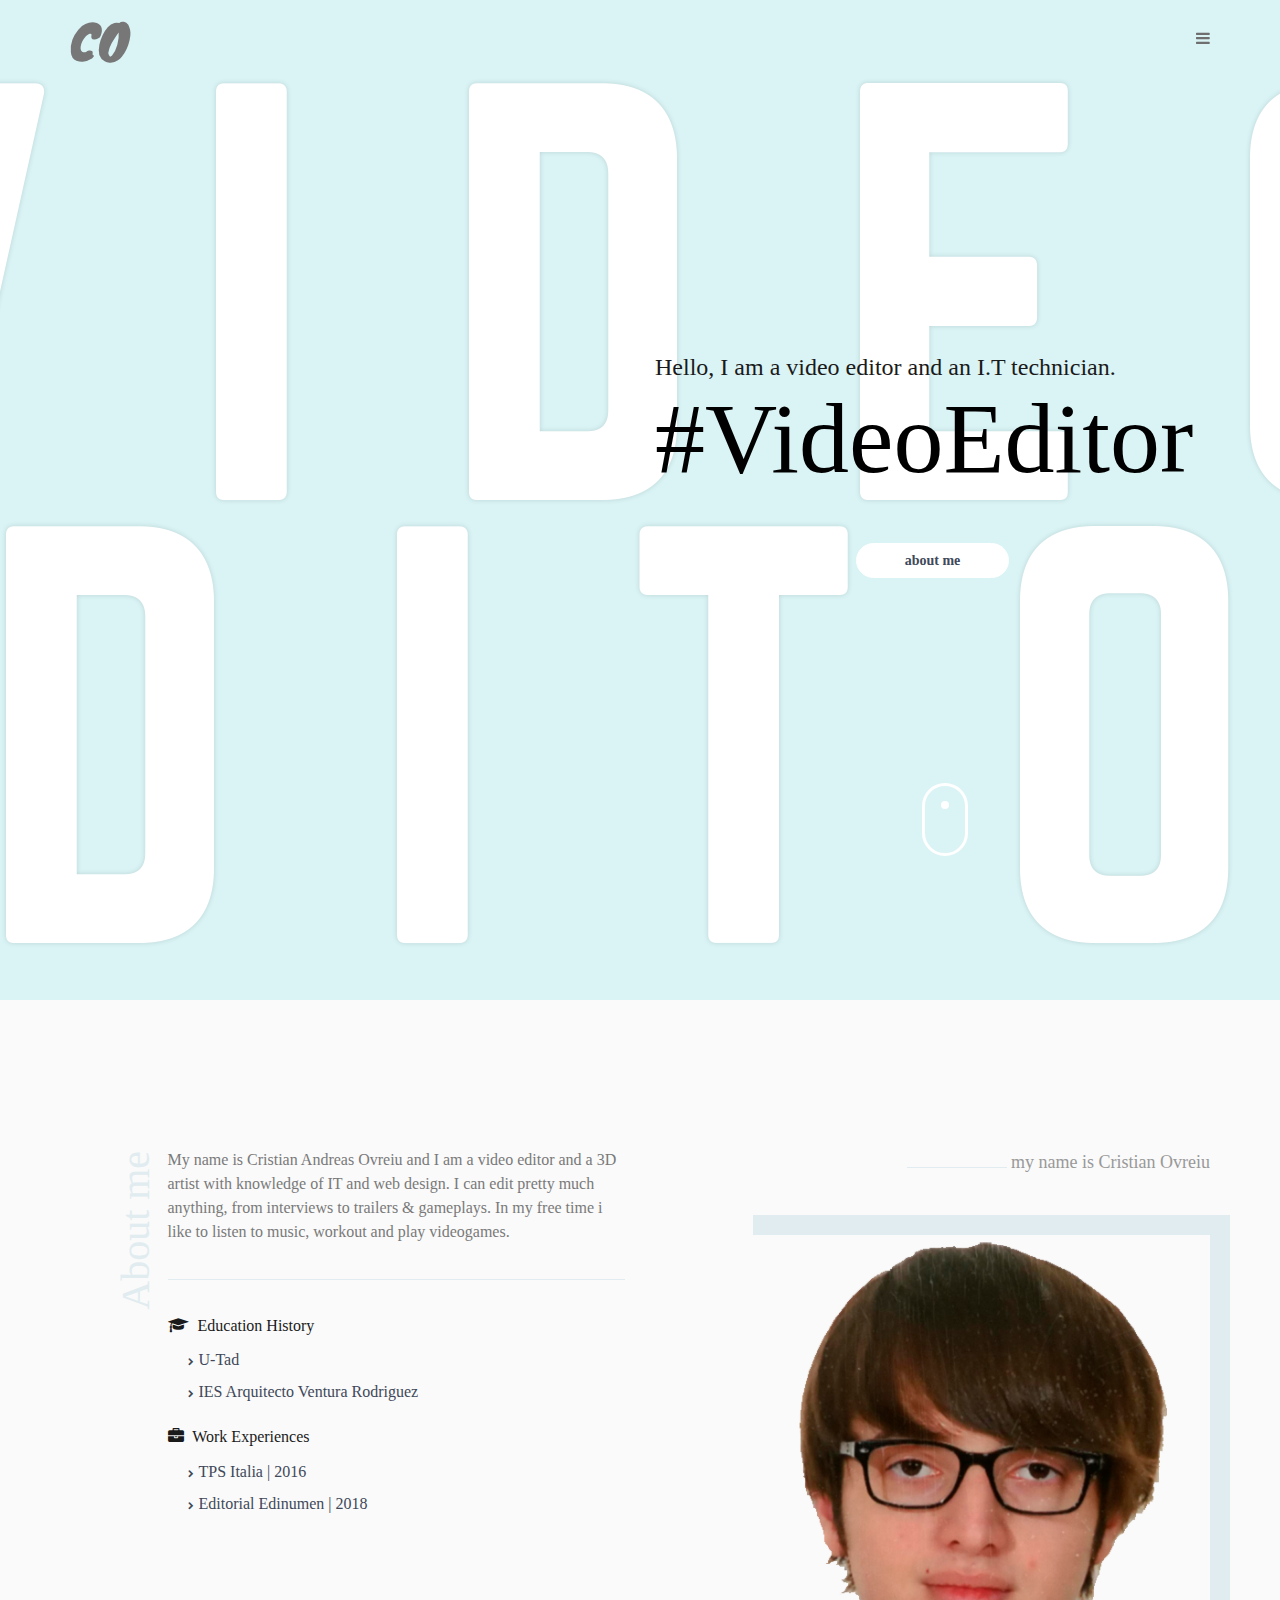
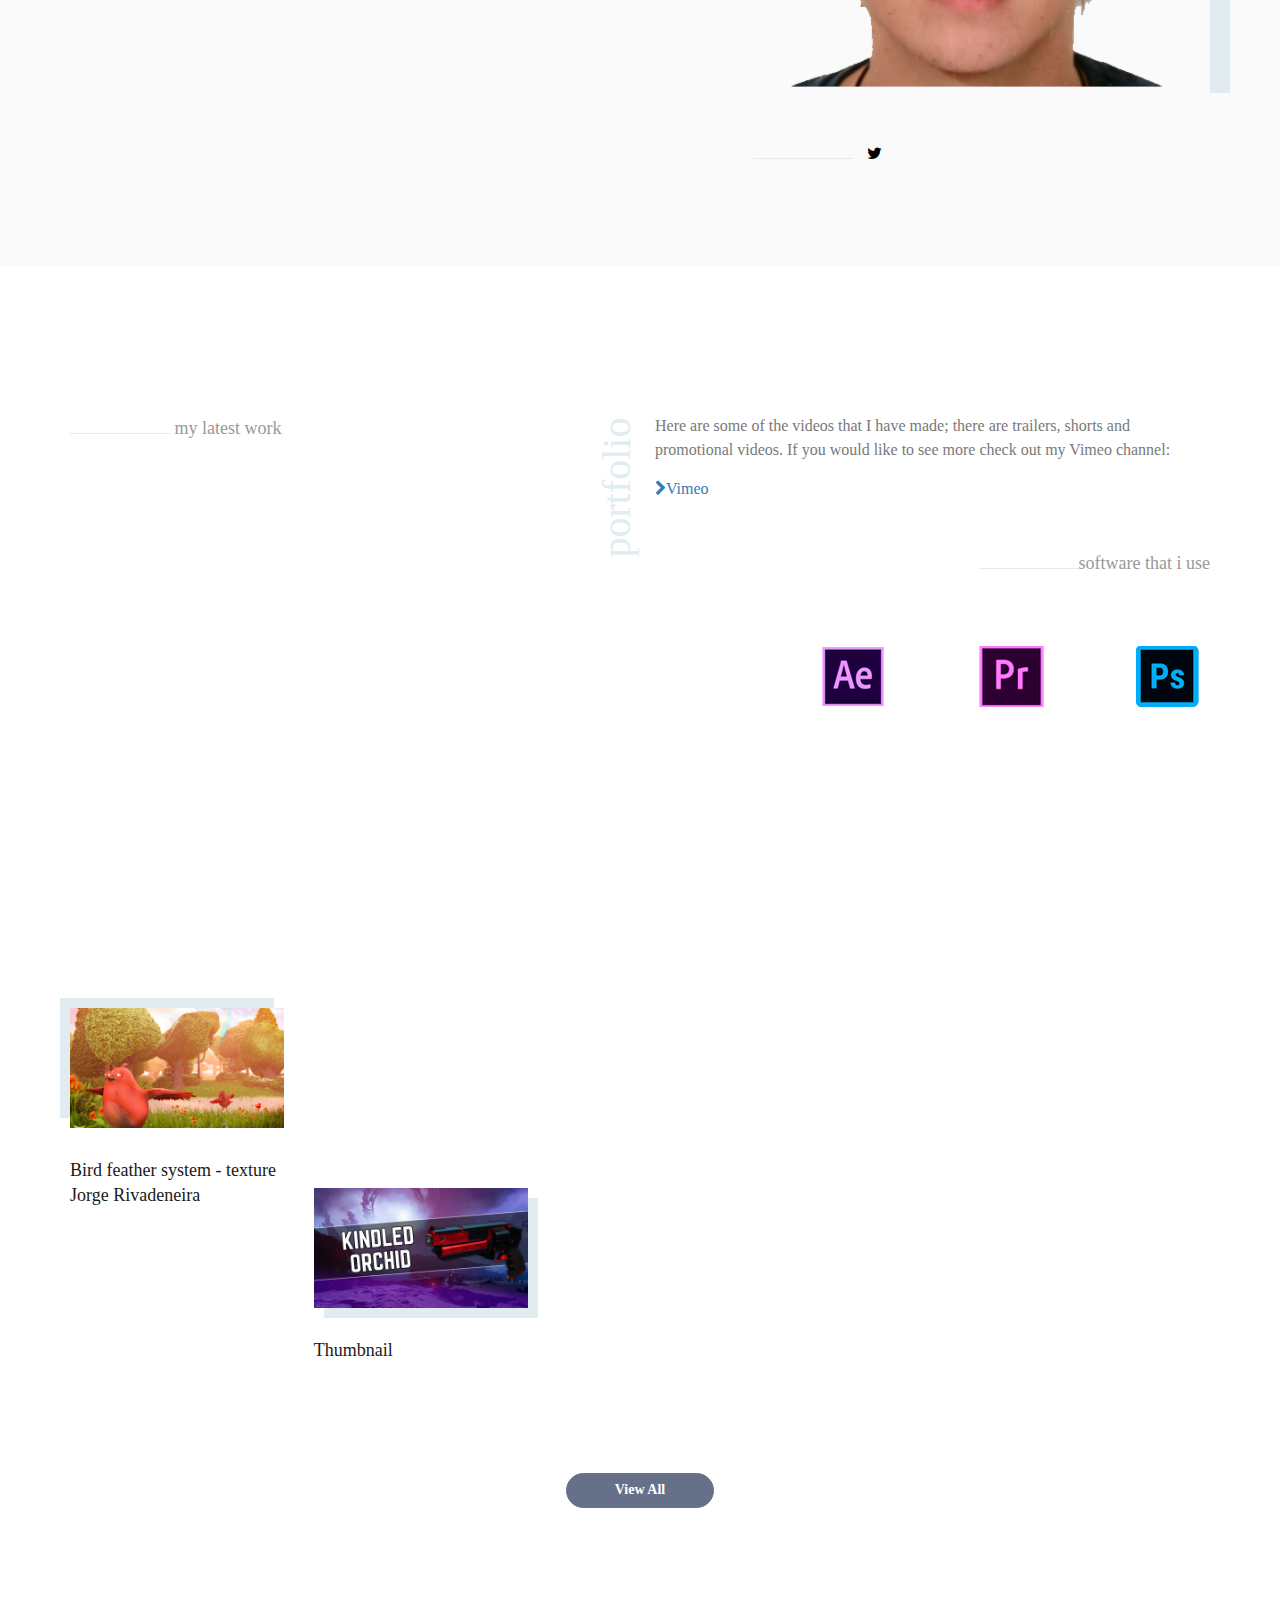
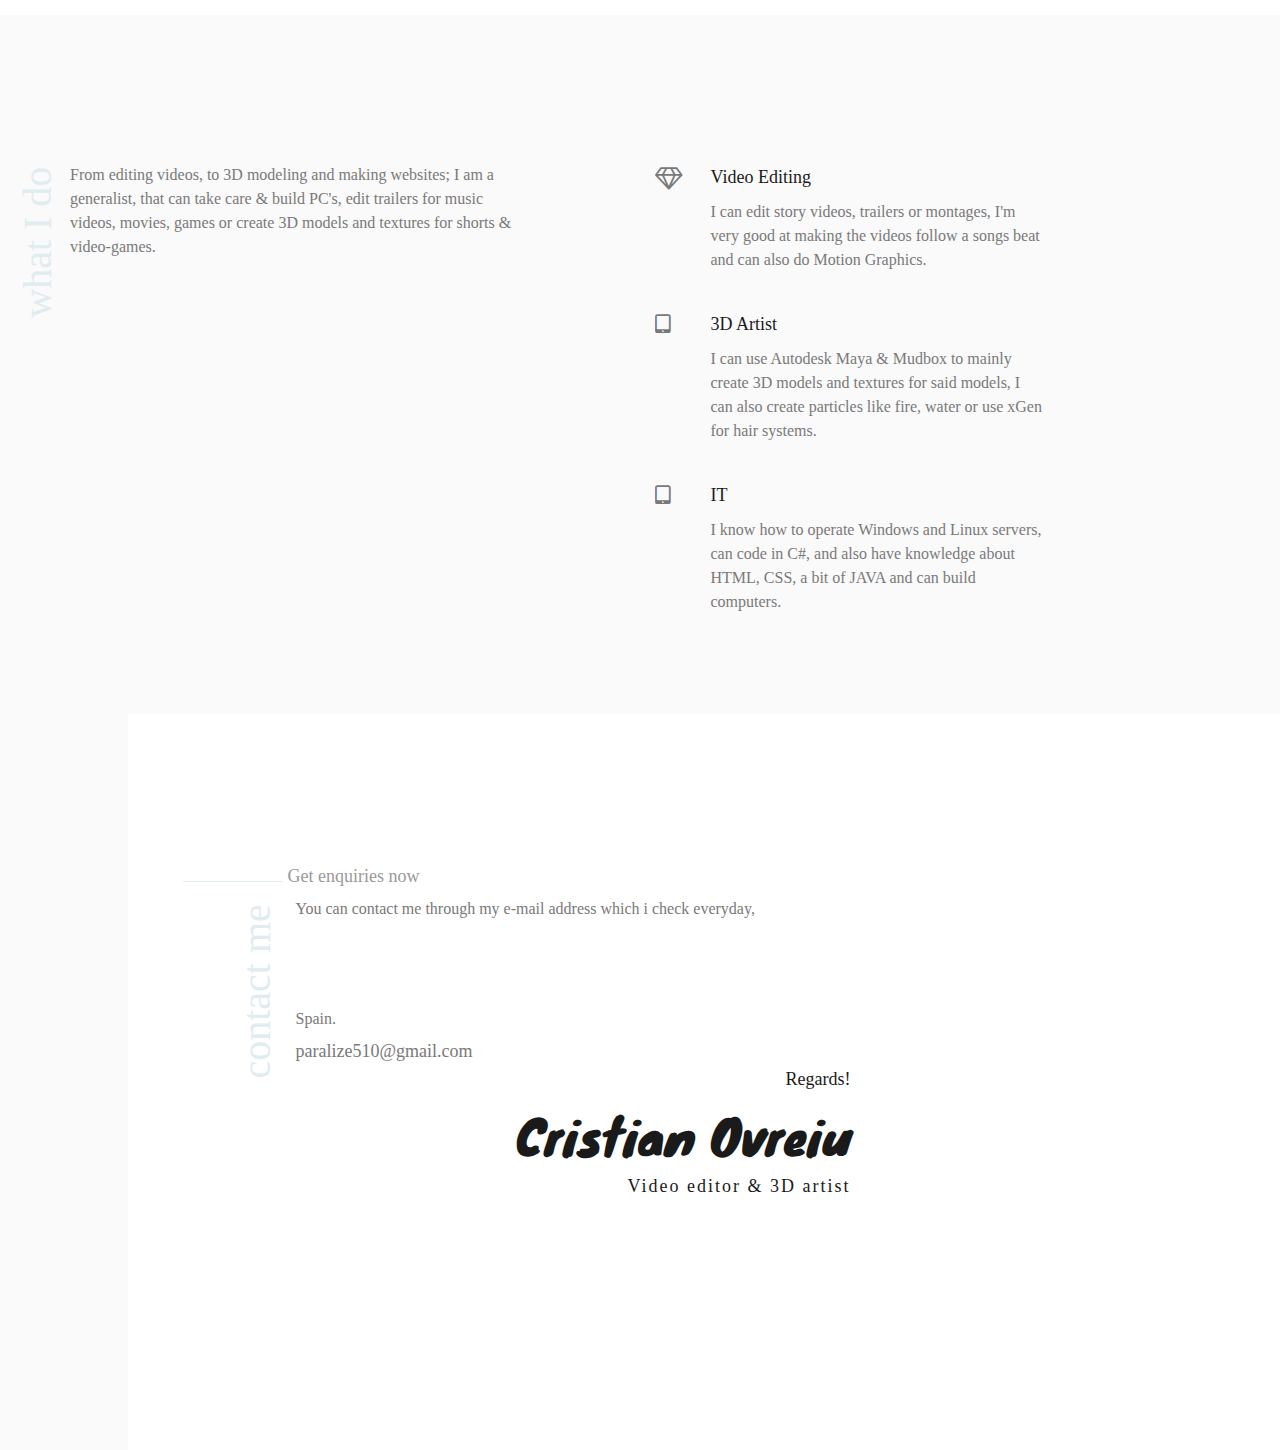
==== commit 5b5bdb07: "Add files via upload" ====
--- a/index.html
+++ b/index.html
@@ -116,7 +116,7 @@
                             </div>
                             <div class="col-sm-6">
                                 <div class="home_text text-left">
-                                    <h4>Hello, I am a video editor</h4>
+                                    <h4>Hello, I am a video editor and an I.T technician.</h4>
                                     <h1 class="text-black">#VideoEditor</h1>
                                 </div>
 
@@ -220,12 +220,12 @@
                                     <div class="row m-top-60">
                                         <div class="col-sm-6">
                                             <div class="portf_item_text photography">
-                                                <iframe src="https://player.vimeo.com/video/366757681" width="310" height="310" frameborder="0" webkitallowfullscreen mozallowfullscreen allowfullscreen></iframe>
+                                                <iframe src="https://player.vimeo.com/video/369825539" width="310" height="310" frameborder="0" webkitallowfullscreen mozallowfullscreen allowfullscreen></iframe>
                                             </div>
                                         </div>
                                         <div class="col-sm-6">
                                             <div class="portf_item_text branding xs-m-top-40;">
-                                                <iframe src="https://player.vimeo.com/video/350647977" width="310" height="310" frameborder="0" webkitallowfullscreen mozallowfullscreen allowfullscreen></iframe>
+                                                <iframe src="https://player.vimeo.com/video/369173034" width="310" height="310" frameborder="0" webkitallowfullscreen mozallowfullscreen allowfullscreen></iframe>
                                             </div>
                                         </div>
 										
@@ -253,10 +253,10 @@
                                     </div>
 
                                     <div class="portfolio_content_text">
-                                        <p>Here are some of the videos that I have made, most of them are trailers or small bits of story related
-                                            videos that i did using videos that you can find for free on the internet. 
-                                            If you would like to see more check out my Vimeo and YouTube channels:</p>
-                                        <p><a href="https://vimeo.com/user84064196"><i class="fa fa-chevron-right"></i>Vimeo</a> | <a href="https://www.youtube.com/user/Kaspdeath"><i class="fa fa-chevron-right"></i>YouTube</a></p>
+                                        <p>Here are some of the videos that I have made; there are trailers, shorts and promotional
+										 videos. 
+                                         If you would like to see more check out my Vimeo channel:</p>
+                                        <p><a href="https://vimeo.com/user84064196"><i class="fa fa-chevron-right"></i>Vimeo</a> 
                                     </div>
                                 </div>
 
@@ -363,7 +363,7 @@
 
                                     <div class="contact_content_text">
                                         <p>You can contact me through my e-mail address which i check everyday,
-                                            or through twitter dms.</p>
+                                            </p>
 
                                         <ul class="m-top-50">
                                             <li><br />
@@ -378,7 +378,7 @@
                                             <h6>Video editor & 3D artist</h6>
                                         </div>
                                         <div class="copyright text-right m-top-80">
-                                            <p class="wow fadeInRight">Made by <a href="">Cristian Ovreiu</a>2019. All Rights Reserved</p>
+                                            <p class="wow fadeInRight">Made by <a href="">Cristian Ovreiu</a>2020. All Rights Reserved</p>
                                         </div>
                                     </div>
                                 </div>
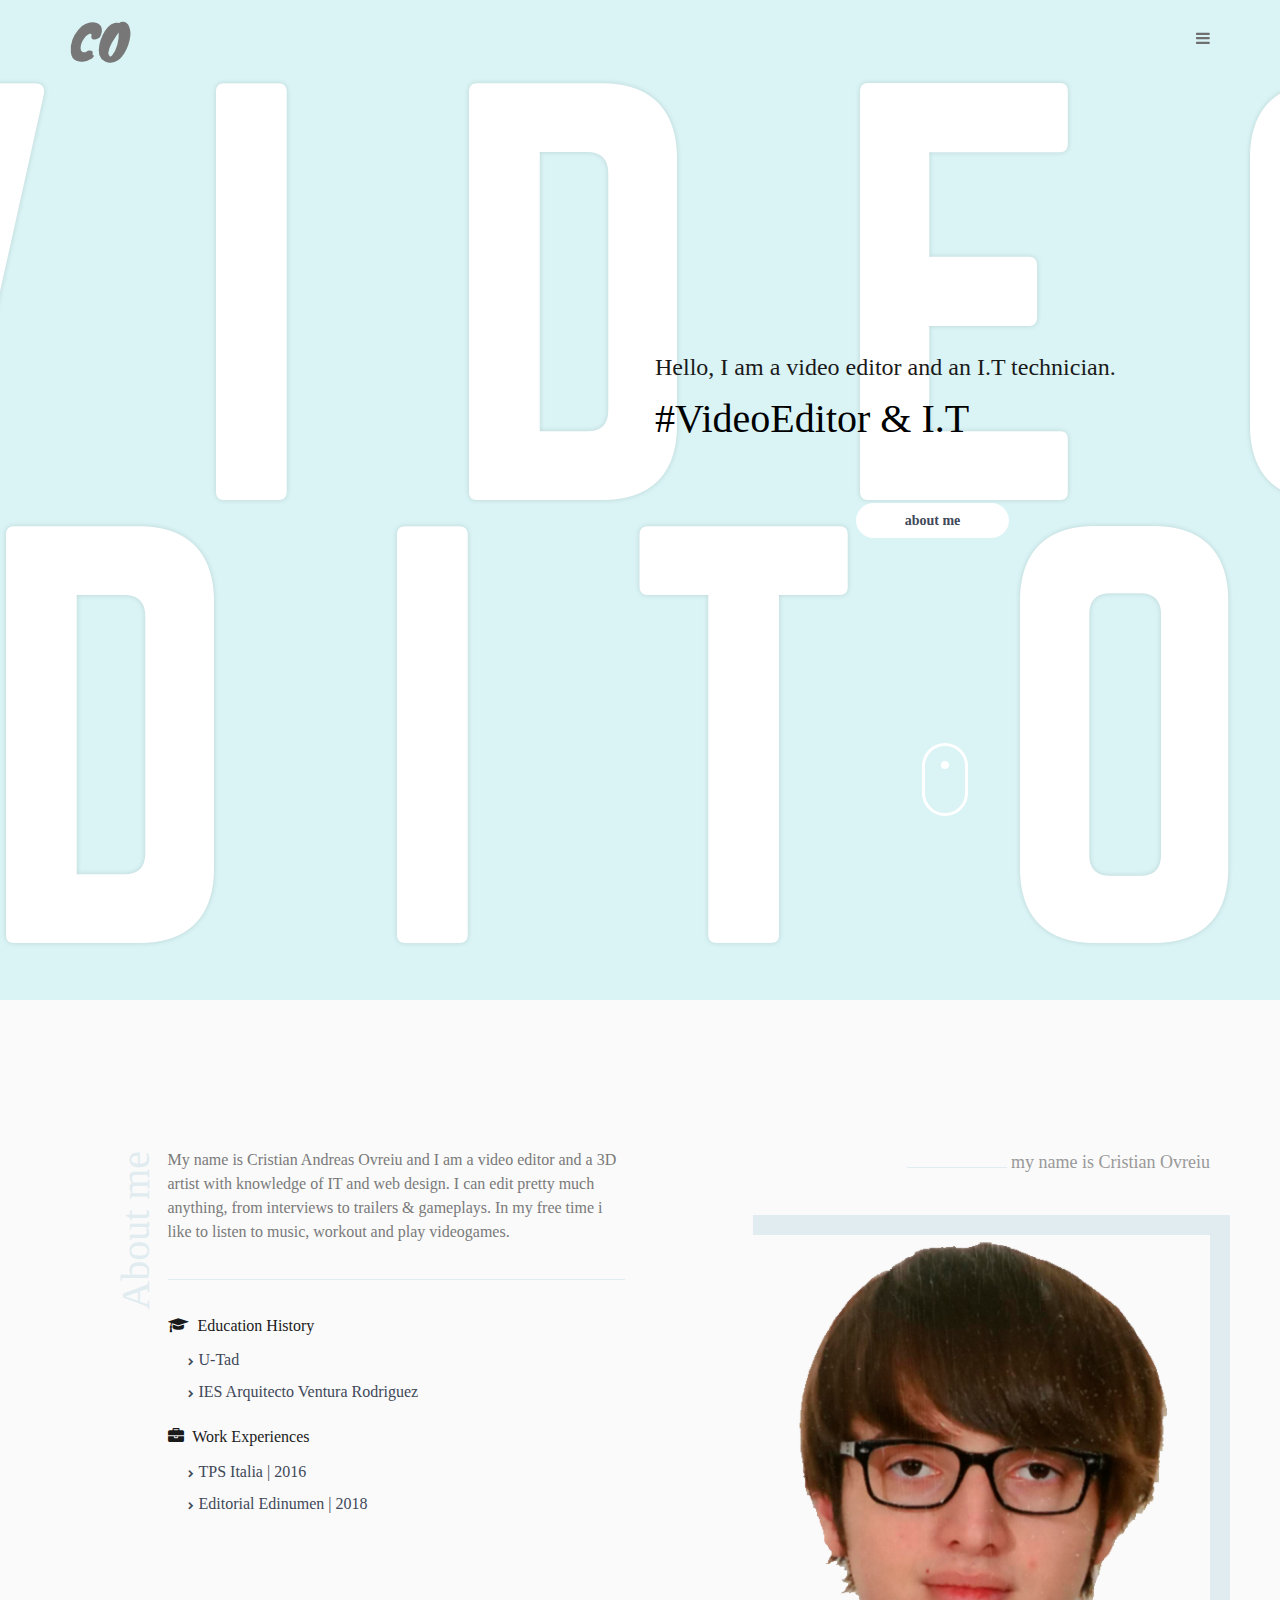
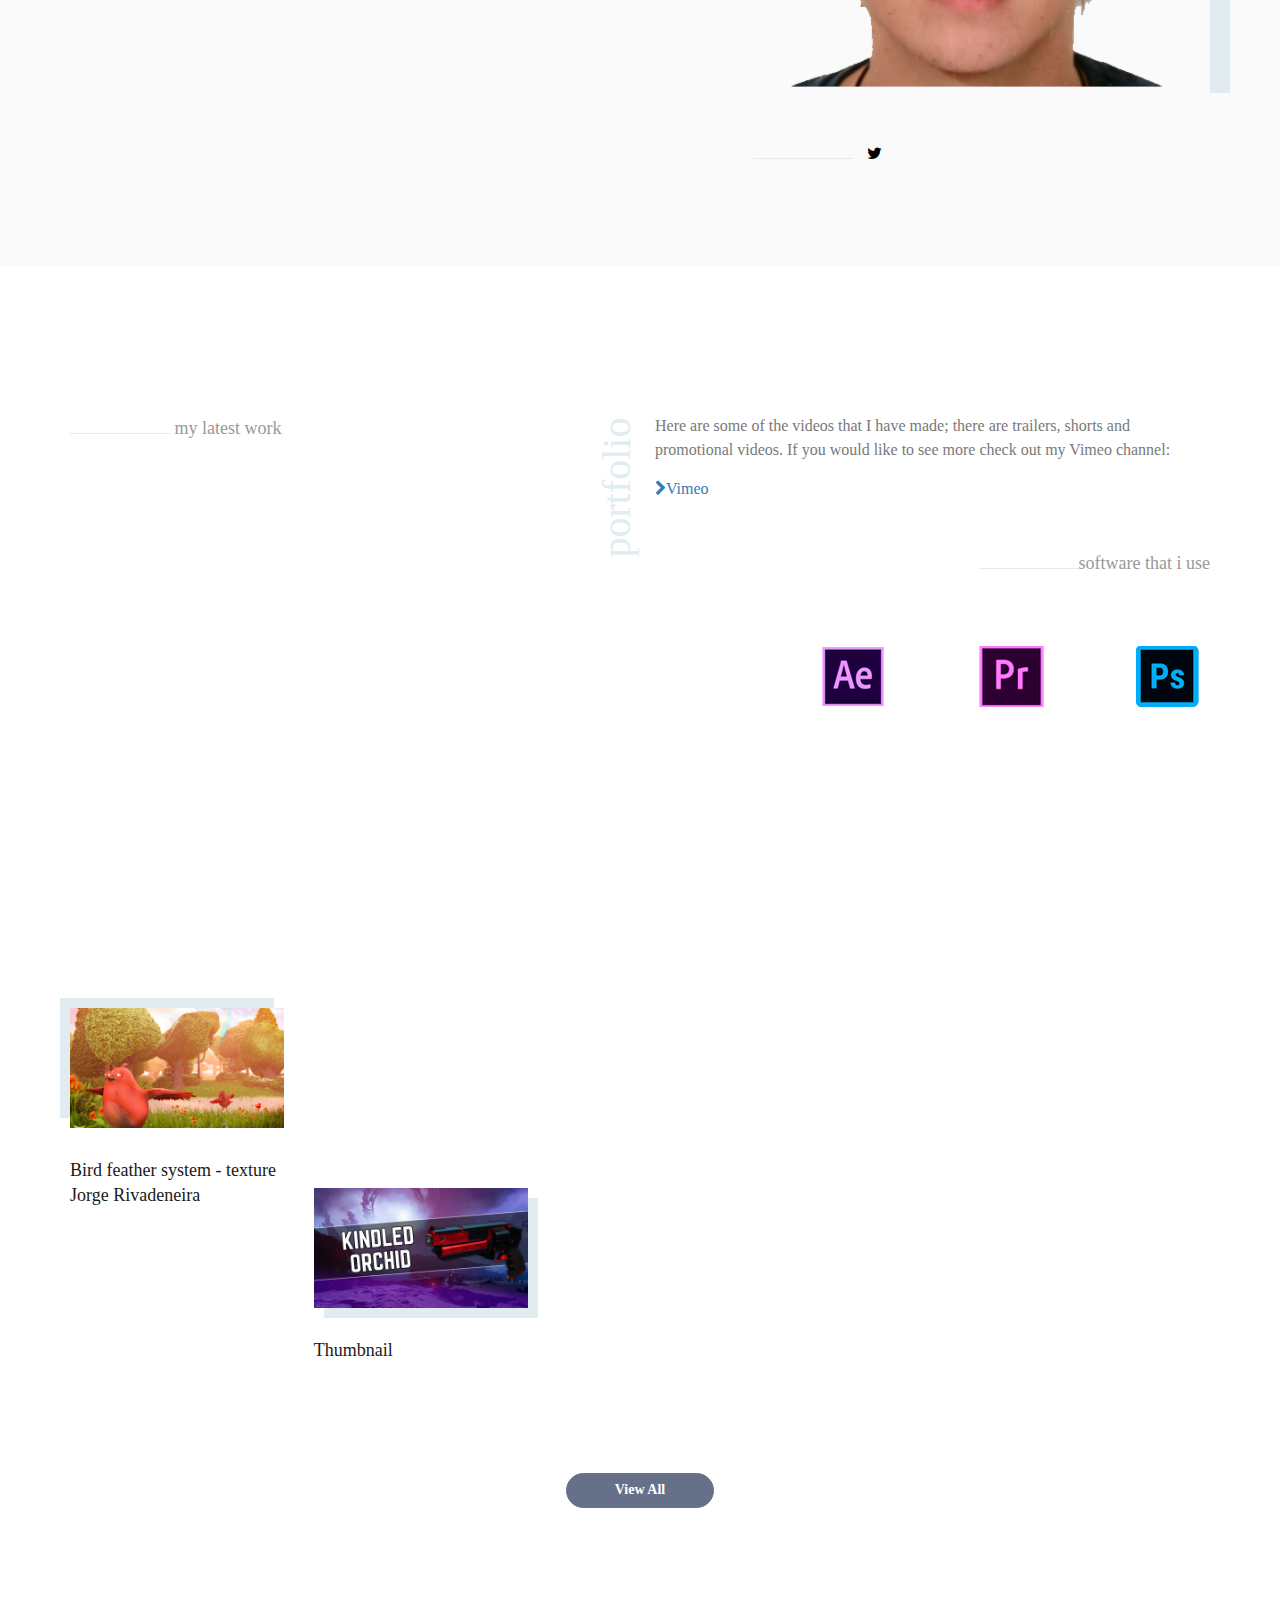
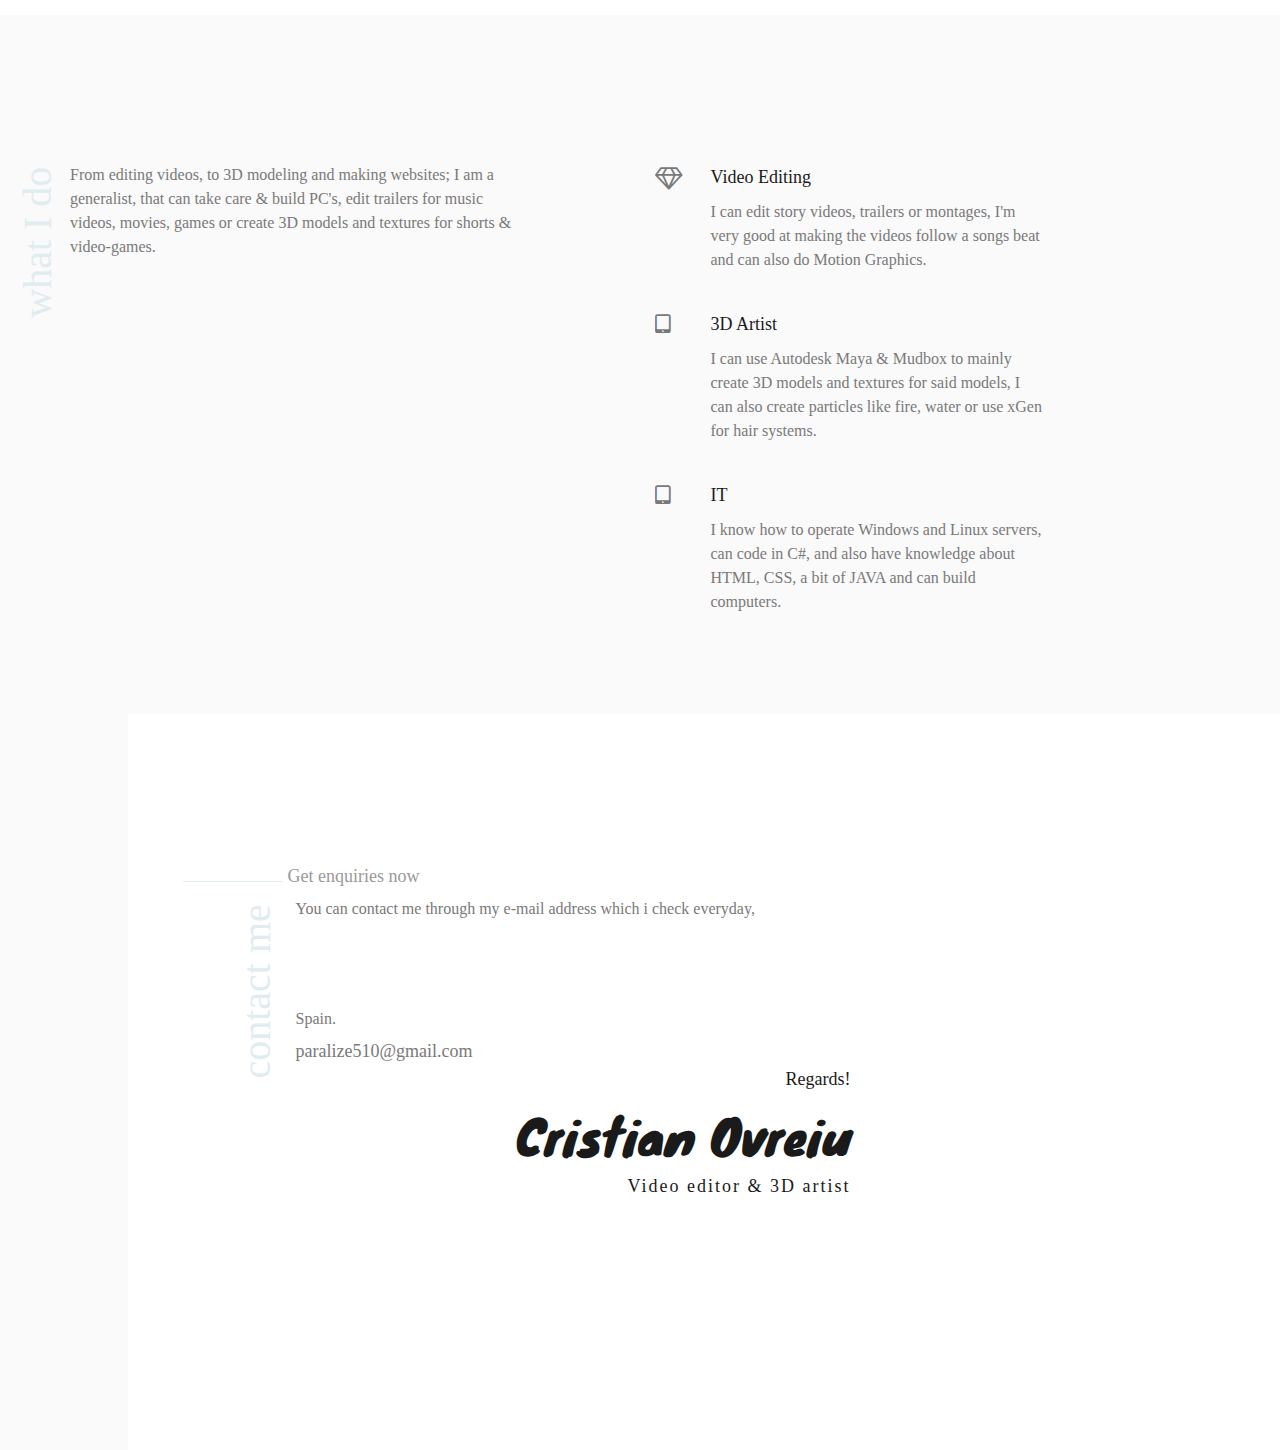
==== commit 19784f14: "Add files via upload" ====
--- a/index.html
+++ b/index.html
@@ -117,7 +117,7 @@
                             <div class="col-sm-6">
                                 <div class="home_text text-left">
                                     <h4>Hello, I am a video editor and an I.T technician.</h4>
-                                    <h1 class="text-black">#VideoEditor</h1>
+                                    <h2 class="text-black">#VideoEditor & I.T</h2>
                                 </div>
 
                                 <div class="home_btns m-top-40 text-center">
@@ -220,12 +220,12 @@
                                     <div class="row m-top-60">
                                         <div class="col-sm-6">
                                             <div class="portf_item_text photography">
-                                                <iframe src="https://player.vimeo.com/video/369825539" width="310" height="310" frameborder="0" webkitallowfullscreen mozallowfullscreen allowfullscreen></iframe>
+                                                <iframe src="https://player.vimeo.com/video/436426065" width="310" height="310" frameborder="0" webkitallowfullscreen mozallowfullscreen allowfullscreen></iframe>
                                             </div>
                                         </div>
                                         <div class="col-sm-6">
                                             <div class="portf_item_text branding xs-m-top-40;">
-                                                <iframe src="https://player.vimeo.com/video/369173034" width="310" height="310" frameborder="0" webkitallowfullscreen mozallowfullscreen allowfullscreen></iframe>
+                                                <iframe src="https://player.vimeo.com/video/369825539" width="310" height="310" frameborder="0" webkitallowfullscreen mozallowfullscreen allowfullscreen></iframe>
                                             </div>
                                         </div>
 										
